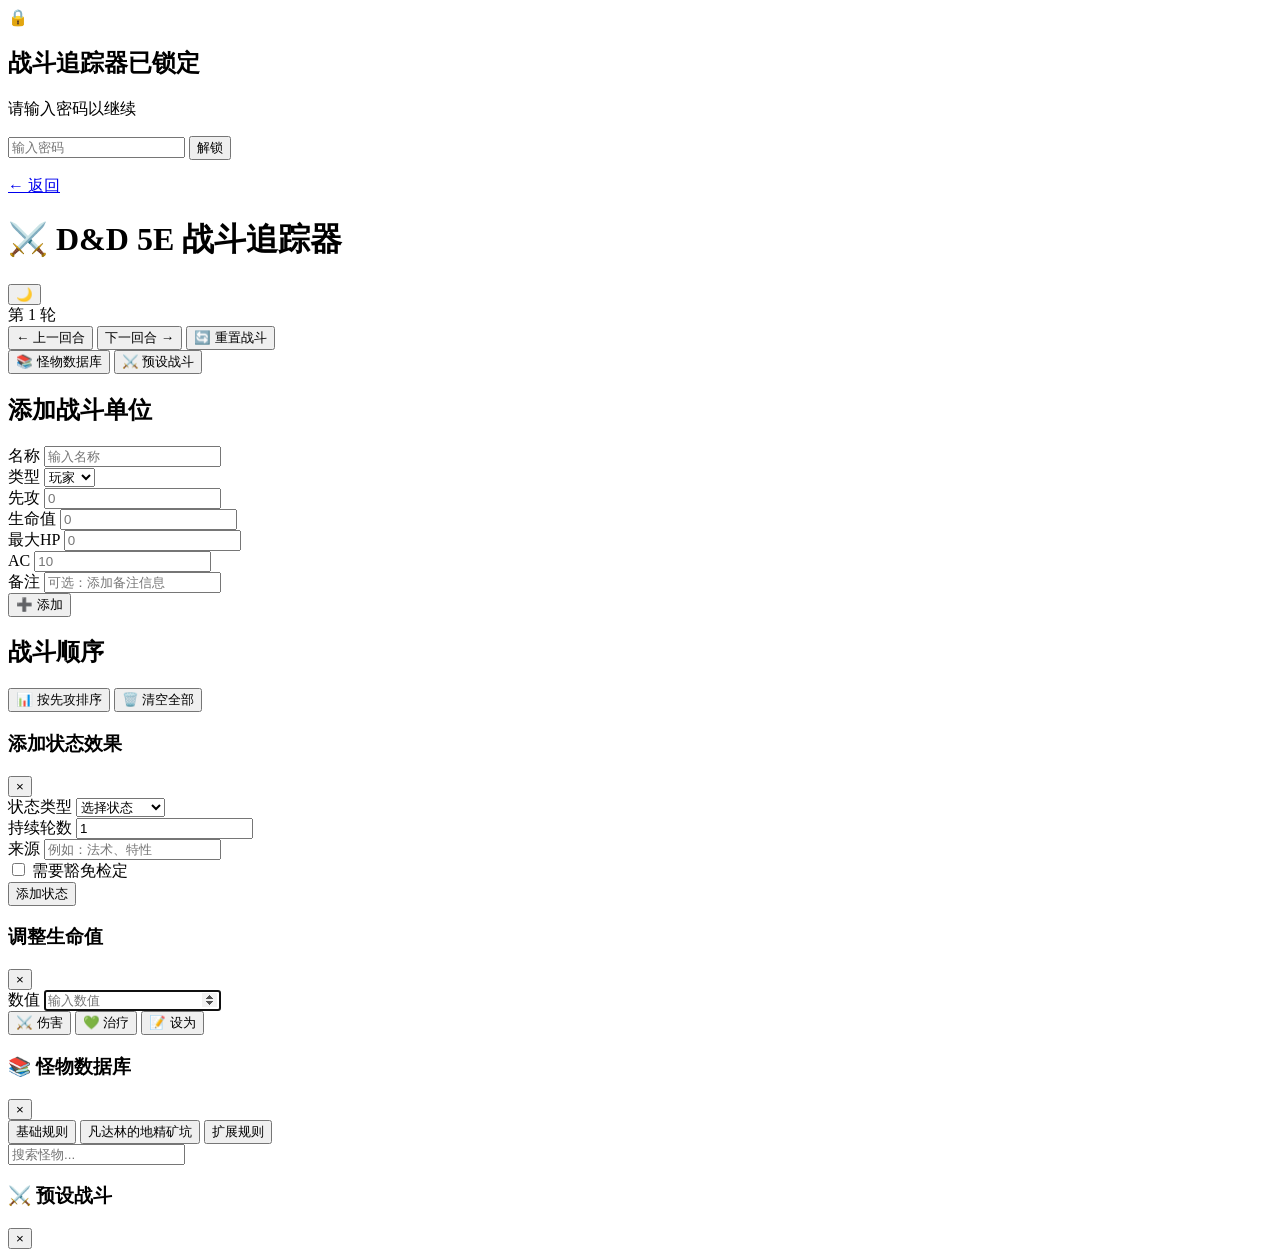
==== combat-tracker/index.html @ 38b0be60 "Add files via upload" ====
<!DOCTYPE html>
<html lang="zh-CN">
<head>
    <meta charset="UTF-8">
    <meta name="viewport" content="width=device-width, initial-scale=1.0">
    <title>D&D 5E 战斗追踪器</title>
    <link rel="stylesheet" href="/AZ-s-Cyber-Toolbox/dnd-character-creator/styles.css">
</head>
<body>
    <!-- 密码保护层 -->
    <div id="passwordOverlay" class="password-overlay">
        <div class="password-modal">
            <div class="password-icon">🔒</div>
            <h2 class="password-title">战斗追踪器已锁定</h2>
            <p class="password-hint">请输入密码以继续</p>
            <div class="password-input-group">
                <input type="password" id="passwordInput" class="password-input" placeholder="输入密码" maxlength="10">
                <button class="btn btn-primary password-btn" onclick="app.checkPassword()">解锁</button>
            </div>
            <p id="passwordError" class="password-error"></p>
        </div>
    </div>

    <div id="app">
        <!-- 头部 -->
        <header class="header">
            <div class="header-content">
                <a href="../index.html" class="back-link">← 返回</a>
                <h1>⚔️ D&D 5E 战斗追踪器</h1>
                <button class="theme-toggle" onclick="app.toggleTheme()">🌙</button>
            </div>
        </header>

        <!-- 主内容区 -->
        <main class="main-content">
            <!-- 控制面板 -->
            <div class="control-panel">
                <div class="round-info">
                    <span class="round-label">第</span>
                    <span class="round-number" id="roundNumber">1</span>
                    <span class="round-label">轮</span>
                </div>
                <div class="combat-controls">
                    <button class="btn btn-primary" onclick="app.prevTurn()">← 上一回合</button>
                    <button class="btn btn-success" onclick="app.nextTurn()">下一回合 →</button>
                    <button class="btn btn-warning" onclick="app.resetCombat()">🔄 重置战斗</button>
                </div>
            </div>

            <!-- 快捷操作栏 -->
            <div class="quick-actions">
                <button class="btn btn-primary" onclick="app.openMonsterDatabase()">📚 怪物数据库</button>
                <button class="btn btn-success" onclick="app.openPresetEncounters()">⚔️ 预设战斗</button>
            </div>

            <!-- 添加单位表单 -->
            <div class="add-combatant-section">
                <h2 class="section-title">添加战斗单位</h2>
                <form class="add-form" onsubmit="app.addCombatant(event)">
                    <div class="form-row">
                        <div class="form-group">
                            <label for="unitName">名称</label>
                            <input type="text" id="unitName" placeholder="输入名称" required>
                        </div>
                        <div class="form-group small">
                            <label for="unitType">类型</label>
                            <select id="unitType">
                                <option value="player">玩家</option>
                                <option value="enemy">敌人</option>
                                <option value="npc">NPC</option>
                            </select>
                        </div>
                        <div class="form-group small">
                            <label for="unitInitiative">先攻</label>
                            <input type="number" id="unitInitiative" placeholder="0" required>
                        </div>
                        <div class="form-group small">
                            <label for="unitHP">生命值</label>
                            <input type="number" id="unitHP" placeholder="0">
                        </div>
                        <div class="form-group small">
                            <label for="unitMaxHP">最大HP</label>
                            <input type="number" id="unitMaxHP" placeholder="0">
                        </div>
                        <div class="form-group small">
                            <label for="unitAC">AC</label>
                            <input type="number" id="unitAC" placeholder="10">
                        </div>
                    </div>
                    <div class="form-row">
                        <div class="form-group full">
                            <label for="unitNotes">备注</label>
                            <input type="text" id="unitNotes" placeholder="可选：添加备注信息">
                        </div>
                        <button type="submit" class="btn btn-primary add-btn">➕ 添加</button>
                    </div>
                </form>
            </div>

            <!-- 先攻列表 -->
            <div class="initiative-list-section">
                <div class="section-header">
                    <h2 class="section-title">战斗顺序</h2>
                    <div class="section-actions">
                        <button class="btn btn-secondary" onclick="app.sortInitiative()">📊 按先攻排序</button>
                        <button class="btn btn-danger" onclick="app.clearAll()">🗑️ 清空全部</button>
                    </div>
                </div>
                
                <div class="initiative-list" id="initiativeList">
                    <!-- 战斗单位将在这里动态生成 -->
                </div>
            </div>
        </main>
    </div>

    <!-- 状态效果模态框 -->
    <div id="conditionModal" class="modal">
        <div class="modal-content">
            <div class="modal-header">
                <h3>添加状态效果</h3>
                <button class="close-btn" onclick="app.closeConditionModal()">&times;</button>
            </div>
            <div class="modal-body">
                <form onsubmit="app.addCondition(event)">
                    <input type="hidden" id="conditionTargetId">
                    <div class="form-group">
                        <label for="conditionType">状态类型</label>
                        <select id="conditionType" required>
                            <option value="">选择状态</option>
                            <optgroup label="控制状态">
                                <option value="blinded">目盲</option>
                                <option value="charmed">魅惑</option>
                                <option value="deafened">耳聋</option>
                                <option value="frightened">恐慌</option>
                                <option value="grappled">被擒抱</option>
                                <option value="incapacitated">失能</option>
                                <option value="invisible">隐形</option>
                                <option value="paralyzed">麻痹</option>
                                <option value="petrified">石化</option>
                                <option value="poisoned">中毒</option>
                                <option value="prone">倒地</option>
                                <option value="restrained">被束缚</option>
                                <option value="stunned">震慑</option>
                                <option value="unconscious">昏迷</option>
                            </optgroup>
                            <optgroup label="增益状态">
                                <option value="blessed">祝福</option>
                                <option value="hasted">加速</option>
                                <option value="shield">护盾术</option>
                                <option value="inspired">受激励</option>
                                <option value="concentration">专注中</option>
                            </optgroup>
                            <optgroup label="其他">
                                <option value="hidden">隐藏</option>
                                <option value="dodging">闪避</option>
                                <option value="dashing">疾跑</option>
                                <option value="readied">准备动作</option>
                                <option value="custom">自定义</option>
                            </optgroup>
                        </select>
                    </div>
                    <div class="form-group" id="customConditionGroup" style="display: none;">
                        <label for="customConditionName">自定义状态名称</label>
                        <input type="text" id="customConditionName" placeholder="输入状态名称">
                    </div>
                    <div class="form-row">
                        <div class="form-group">
                            <label for="conditionDuration">持续轮数</label>
                            <input type="number" id="conditionDuration" value="1" min="1" required>
                        </div>
                        <div class="form-group">
                            <label for="conditionSource">来源</label>
                            <input type="text" id="conditionSource" placeholder="例如：法术、特性">
                        </div>
                    </div>
                    <div class="form-group">
                        <label class="checkbox-label">
                            <input type="checkbox" id="conditionSave">
                            需要豁免检定
                        </label>
                    </div>
                    <button type="submit" class="btn btn-primary">添加状态</button>
                </form>
            </div>
        </div>
    </div>

    <!-- 伤害/治疗模态框 -->
    <div id="hpModal" class="modal">
        <div class="modal-content">
            <div class="modal-header">
                <h3 id="hpModalTitle">调整生命值</h3>
                <button class="close-btn" onclick="app.closeHpModal()">&times;</button>
            </div>
            <div class="modal-body">
                <form onsubmit="app.applyHPChange(event)">
                    <input type="hidden" id="hpTargetId">
                    <input type="hidden" id="hpAction">
                    <div class="form-group">
                        <label for="hpAmount">数值</label>
                        <input type="number" id="hpAmount" placeholder="输入数值" min="0" required autofocus>
                    </div>
                    <div class="hp-actions">
                        <button type="button" class="btn btn-danger" onclick="app.setHPAction('damage')">⚔️ 伤害</button>
                        <button type="button" class="btn btn-success" onclick="app.setHPAction('heal')">💚 治疗</button>
                        <button type="button" class="btn btn-primary" onclick="app.setHPAction('set')">📝 设为</button>
                    </div>
                </form>
            </div>
        </div>
    </div>

    <!-- 怪物数据库模态框 -->
    <div id="monsterDatabaseModal" class="modal">
        <div class="modal-content large-modal">
            <div class="modal-header">
                <h3>📚 怪物数据库</h3>
                <button class="close-btn" onclick="app.closeMonsterDatabase()">&times;</button>
            </div>
            <div class="modal-body">
                <div class="monster-database-tabs">
                    <button class="tab-btn active" onclick="app.switchMonsterTab('basics')">基础规则</button>
                    <button class="tab-btn" onclick="app.switchMonsterTab('phandelver')">凡达林的地精矿坑</button>
                    <button class="tab-btn" onclick="app.switchMonsterTab('expanded')">扩展规则</button>
                </div>
                <div class="monster-search">
                    <input type="text" id="monsterSearchInput" placeholder="搜索怪物..." oninput="app.searchMonsters()">
                </div>
                <div class="monster-list" id="monsterList">
                    <!-- 怪物列表将在这里动态生成 -->
                </div>
            </div>
        </div>
    </div>

    <!-- 预设战斗模态框 -->
    <div id="presetEncountersModal" class="modal">
        <div class="modal-content large-modal">
            <div class="modal-header">
                <h3>⚔️ 预设战斗</h3>
                <button class="close-btn" onclick="app.closePresetEncounters()">&times;</button>
            </div>
            <div class="modal-body">
                <div class="encounter-campaigns" id="encounterCampaigns">
                    <!-- 战役列表将在这里动态生成 -->
                </div>
            </div>
        </div>
    </div>

    <script src="/AZ-s-Cyber-Toolbox/dnd-character-creator/monsters_data.js"></script>
    <script src="/AZ-s-Cyber-Toolbox/dnd-character-creator/app.js"></script>
</body>
</html>
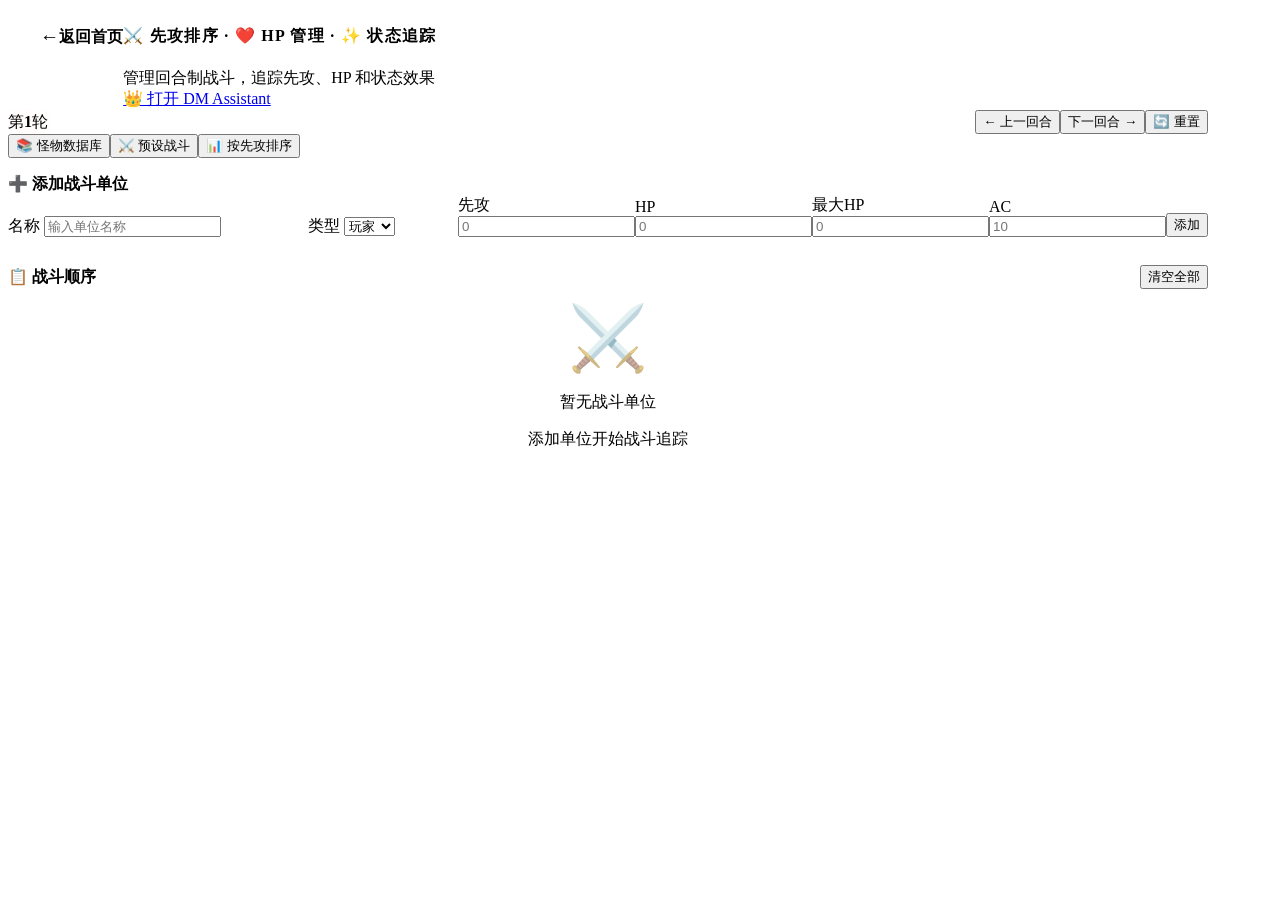
==== commit cf71c76c: "Add files via upload" ====
--- a/combat-tracker/index.html
+++ b/combat-tracker/index.html
@@ -1,255 +1,2987 @@
-<!DOCTYPE html>
+﻿﻿﻿﻿﻿﻿﻿﻿﻿﻿<!DOCTYPE html>
 <html lang="zh-CN">
 <head>
     <meta charset="UTF-8">
     <meta name="viewport" content="width=device-width, initial-scale=1.0">
-    <title>D&D 5E 战斗追踪器</title>
-    <link rel="stylesheet" href="/AZ-s-Cyber-Toolbox/dnd-character-creator/styles.css">
+    <title>战斗追踪器 | 阿正的赛博工具箱</title>
+    <link rel="preconnect" href="https://fonts.googleapis.com">
+    <link rel="preconnect" href="https://fonts.gstatic.com" crossorigin>
+    <link href="https://fonts.googleapis.com/css2?family=Inter:wght@400;500;600;700;800&display=swap" rel="stylesheet">
+    <link rel="stylesheet" href="/AZ-s-Cyber-Toolbox/design-system.css">
+    <style>
+        /* 战斗追踪器赛博朋克风格 */
+        .combat-tracker-page {
+            min-height: 100vh;
+            padding-bottom: var(--space-16);
+        }
+
+        /* 页面头部 */
+        .page-header {
+            background: linear-gradient(180deg, var(--bg-secondary) 0%, transparent 100%);
+            padding: var(--space-8) 0;
+            text-align: center;
+            position: relative;
+        }
+
+        .page-header::before {
+            content: '';
+            position: absolute;
+            bottom: 0;
+            left: 50%;
+            transform: translateX(-50%);
+            width: 200px;
+            height: 2px;
+            background: linear-gradient(90deg, transparent, var(--neon-orange), transparent);
+        }
+
+        .page-title {
+            font-size: var(--text-4xl);
+            font-weight: 800;
+            background: linear-gradient(135deg, var(--neon-orange), var(--neon-red));
+            -webkit-background-clip: text;
+            -webkit-text-fill-color: transparent;
+            background-clip: text;
+            margin-bottom: var(--space-2);
+        }
+
+        .page-subtitle {
+            color: var(--text-secondary);
+            font-size: var(--text-lg);
+        }
+
+        .back-link {
+            position: absolute;
+            left: var(--space-6);
+            top: 50%;
+            transform: translateY(-50%);
+            display: inline-flex;
+            align-items: center;
+            gap: var(--space-2);
+            padding: var(--space-3) var(--space-5);
+            background: linear-gradient(135deg, var(--bg-card) 0%, var(--bg-tertiary) 100%);
+            border: 1px solid var(--border-color);
+            border-radius: var(--radius-md);
+            color: var(--text-secondary);
+            font-weight: 600;
+            font-size: var(--text-sm);
+            text-decoration: none;
+            transition: all var(--transition-normal);
+            box-shadow: var(--shadow-sm);
+        }
+
+        .back-link::before {
+            content: '←';
+            font-size: 1.2em;
+            transition: transform var(--transition-fast);
+        }
+
+        .back-link:hover {
+            color: var(--neon-orange);
+            border-color: var(--neon-orange);
+            box-shadow: 0 0 20px rgba(255, 107, 53, 0.3);
+            transform: translateY(-50%) translateX(-4px);
+        }
+
+        .back-link:hover::before {
+            transform: translateX(-4px);
+        }
+
+        .back-link:active {
+            transform: translateY(-50%) translateX(-2px);
+        }
+
+        /* 主容器 */
+        .combat-container {
+            max-width: 1200px;
+            margin: var(--space-6) auto;
+            padding: 0 var(--space-6);
+        }
+
+        /* 轮次控制面板 */
+        .round-control-panel {
+            background: var(--bg-card);
+            border: 1px solid var(--border-color);
+            border-radius: var(--radius-xl);
+            padding: var(--space-6);
+            margin-bottom: var(--space-6);
+            display: flex;
+            justify-content: space-between;
+            align-items: center;
+            flex-wrap: wrap;
+            gap: var(--space-4);
+            position: relative;
+            overflow: hidden;
+        }
+
+        .round-control-panel::before {
+            content: '';
+            position: absolute;
+            top: 0;
+            left: 0;
+            right: 0;
+            height: 3px;
+            background: linear-gradient(90deg, var(--neon-orange), var(--neon-red), var(--neon-pink));
+        }
+
+        .round-display {
+            display: flex;
+            align-items: center;
+            gap: var(--space-3);
+        }
+
+        .round-label {
+            color: var(--text-secondary);
+            font-size: var(--text-lg);
+        }
+
+        .round-number {
+            font-size: var(--text-4xl);
+            font-weight: 800;
+            color: var(--neon-orange);
+            text-shadow: 0 0 20px rgba(255, 107, 53, 0.5);
+        }
+
+        .combat-controls {
+            display: flex;
+            gap: var(--space-3);
+        }
+
+        /* 快捷操作栏 */
+        .quick-actions {
+            display: flex;
+            gap: var(--space-4);
+            margin-bottom: var(--space-6);
+            flex-wrap: wrap;
+        }
+
+        /* 添加单位表单 */
+        .add-combatant-card {
+            background: var(--bg-card);
+            border: 1px solid var(--border-color);
+            border-radius: var(--radius-xl);
+            padding: var(--space-6);
+            margin-bottom: var(--space-6);
+        }
+
+        .add-combatant-card::before {
+            content: '';
+            display: block;
+            height: 3px;
+            background: linear-gradient(90deg, var(--neon-green), var(--neon-cyan));
+            margin: calc(-1 * var(--space-6)) calc(-1 * var(--space-6)) var(--space-6);
+            border-radius: var(--radius-xl) var(--radius-xl) 0 0;
+        }
+
+        .form-grid {
+            display: grid;
+            grid-template-columns: 2fr 1fr 1fr 1fr 1fr 1fr auto;
+            gap: var(--space-3);
+            align-items: end;
+        }
+
+        @media (max-width: 768px) {
+            .form-grid {
+                grid-template-columns: 1fr 1fr;
+            }
+            .form-grid .form-group:nth-child(1) {
+                grid-column: 1 / -1;
+            }
+        }
+
+        /* 战斗列表 */
+        .initiative-section {
+            background: var(--bg-card);
+            border: 1px solid var(--border-color);
+            border-radius: var(--radius-xl);
+            padding: var(--space-6);
+        }
+
+        .section-header {
+            display: flex;
+            justify-content: space-between;
+            align-items: center;
+            margin-bottom: var(--space-5);
+            flex-wrap: wrap;
+            gap: var(--space-3);
+        }
+
+        .section-title {
+            font-size: var(--text-xl);
+            font-weight: 700;
+            color: var(--text-primary);
+        }
+
+        /* 战斗单位卡片 */
+        .combatant-list {
+            display: flex;
+            flex-direction: column;
+            gap: var(--space-3);
+        }
+
+        .combatant-card {
+            background: var(--bg-secondary);
+            border: 2px solid var(--border-color);
+            border-radius: var(--radius-lg);
+            padding: var(--space-4);
+            display: grid;
+            grid-template-columns: auto 1fr auto auto;
+            gap: var(--space-4);
+            align-items: center;
+            transition: all var(--transition-fast);
+            position: relative;
+        }
+
+        .combatant-card:hover {
+            border-color: var(--neon-cyan);
+            background: var(--bg-hover);
+        }
+
+        .combatant-card.active-turn {
+            border-color: var(--neon-orange);
+            background: linear-gradient(135deg, rgba(255, 107, 53, 0.1), rgba(255, 0, 160, 0.05));
+            box-shadow: 0 0 30px rgba(255, 107, 53, 0.2);
+        }
+
+        .combatant-card.active-turn::before {
+            content: '▶';
+            position: absolute;
+            left: -20px;
+            color: var(--neon-orange);
+            font-size: var(--text-xl);
+            animation: pulse 1.5s ease-in-out infinite;
+        }
+
+        @keyframes pulse {
+            0%, 100% { opacity: 1; transform: scale(1); }
+            50% { opacity: 0.5; transform: scale(1.2); }
+        }
+
+        /* 赛博朋克风格先攻编辑器 */
+        .initiative-badge {
+            position: relative;
+            width: 64px;
+            height: 72px;
+            display: flex;
+            flex-direction: column;
+            align-items: center;
+            justify-content: center;
+            gap: 2px;
+            z-index: 1;
+        }
+
+        .initiative-badge::before {
+            content: '';
+            position: absolute;
+            inset: 0;
+            background: linear-gradient(145deg, 
+                rgba(255, 107, 53, 0.15) 0%, 
+                rgba(255, 0, 85, 0.1) 50%,
+                rgba(255, 107, 53, 0.15) 100%);
+            border-radius: 16px;
+            border: 1px solid rgba(255, 107, 53, 0.3);
+            box-shadow: 
+                0 0 20px rgba(255, 107, 53, 0.2),
+                inset 0 1px 0 rgba(255, 255, 255, 0.1);
+            transition: all 0.3s cubic-bezier(0.4, 0, 0.2, 1);
+        }
+
+        .initiative-badge:hover::before {
+            border-color: rgba(255, 107, 53, 0.6);
+            box-shadow: 
+                0 0 30px rgba(255, 107, 53, 0.35),
+                0 0 60px rgba(255, 107, 53, 0.15),
+                inset 0 1px 0 rgba(255, 255, 255, 0.15);
+            transform: scale(1.02);
+        }
+
+        .initiative-badge .label {
+            font-size: 10px;
+            font-weight: 700;
+            color: var(--neon-orange);
+            text-transform: uppercase;
+            letter-spacing: 0.15em;
+            text-shadow: 0 0 10px rgba(255, 107, 53, 0.5);
+            position: relative;
+            z-index: 1;
+        }
+
+        /* 先攻数值编辑器容器 */
+        .initiative-editor {
+            display: flex;
+            align-items: center;
+            gap: 4px;
+            position: relative;
+            z-index: 1;
+        }
+
+        /* 数值调整按钮 */
+        .initiative-btn {
+            width: 18px;
+            height: 18px;
+            border: none;
+            background: rgba(255, 107, 53, 0.2);
+            color: var(--neon-orange);
+            font-size: 12px;
+            font-weight: 700;
+            border-radius: 4px;
+            cursor: pointer;
+            display: flex;
+            align-items: center;
+            justify-content: center;
+            transition: all 0.2s cubic-bezier(0.4, 0, 0.2, 1);
+            opacity: 0;
+            transform: scale(0.8);
+        }
+
+        .initiative-badge:hover .initiative-btn {
+            opacity: 1;
+            transform: scale(1);
+        }
+
+        .initiative-btn:hover {
+            background: var(--neon-orange);
+            color: var(--bg-primary);
+            box-shadow: 0 0 15px rgba(255, 107, 53, 0.6);
+            transform: scale(1.1);
+        }
+
+        .initiative-btn:active {
+            transform: scale(0.95);
+        }
+
+        /* 先攻数值输入框 */
+        .initiative-input {
+            width: 32px;
+            height: 28px;
+            background: rgba(10, 10, 15, 0.8);
+            border: 1px solid rgba(255, 107, 53, 0.4);
+            border-radius: 8px;
+            color: #fff;
+            font-size: 18px;
+            font-weight: 800;
+            text-align: center;
+            font-family: 'Inter', monospace;
+            text-shadow: 0 0 10px rgba(255, 107, 53, 0.8);
+            transition: all 0.3s cubic-bezier(0.4, 0, 0.2, 1);
+            -moz-appearance: textfield;
+            appearance: textfield;
+        }
+
+        .initiative-input::-webkit-outer-spin-button,
+        .initiative-input::-webkit-inner-spin-button {
+            -webkit-appearance: none;
+            margin: 0;
+        }
+
+        .initiative-input:focus {
+            outline: none;
+            border-color: var(--neon-orange);
+            background: rgba(10, 10, 15, 0.95);
+            box-shadow: 
+                0 0 0 3px rgba(255, 107, 53, 0.2),
+                0 0 20px rgba(255, 107, 53, 0.4),
+                inset 0 0 10px rgba(255, 107, 53, 0.1);
+            transform: scale(1.05);
+        }
+
+        .initiative-input:hover {
+            border-color: rgba(255, 107, 53, 0.7);
+        }
+
+        /* 数值变化时的闪光动画 */
+        @keyframes initiativeFlash {
+            0% { 
+                text-shadow: 0 0 10px rgba(255, 107, 53, 0.8);
+                color: #fff;
+            }
+            50% { 
+                text-shadow: 
+                    0 0 20px rgba(255, 107, 53, 1),
+                    0 0 40px rgba(255, 107, 53, 0.8),
+                    0 0 60px rgba(255, 0, 85, 0.6);
+                color: #fff;
+                transform: scale(1.15);
+            }
+            100% { 
+                text-shadow: 0 0 10px rgba(255, 107, 53, 0.8);
+                color: #fff;
+                transform: scale(1);
+            }
+        }
+
+        .initiative-input.changed {
+            animation: initiativeFlash 0.5s cubic-bezier(0.4, 0, 0.2, 1);
+        }
+
+        /* 高先攻值特殊样式 */
+        .initiative-input[data-value-high="true"] {
+            color: #00ff9d;
+            border-color: rgba(0, 255, 157, 0.5);
+            text-shadow: 0 0 10px rgba(0, 255, 157, 0.8);
+        }
+
+        .initiative-input[data-value-high="true"]:focus {
+            box-shadow: 
+                0 0 0 3px rgba(0, 255, 157, 0.2),
+                0 0 20px rgba(0, 255, 157, 0.4);
+        }
+
+        /* 低先攻值特殊样式 */
+        .initiative-input[data-value-low="true"] {
+            color: #ff4757;
+            border-color: rgba(255, 71, 87, 0.5);
+            text-shadow: 0 0 10px rgba(255, 71, 87, 0.8);
+        }
+
+        .initiative-input[data-value-low="true"]:focus {
+            box-shadow: 
+                0 0 0 3px rgba(255, 71, 87, 0.2),
+                0 0 20px rgba(255, 71, 87, 0.4);
+        }
+
+        .combatant-info {
+            display: flex;
+            flex-direction: column;
+            gap: var(--space-1);
+        }
+
+        .combatant-name {
+            font-size: var(--text-lg);
+            font-weight: 600;
+            color: var(--text-primary);
+        }
+
+        .combatant-type {
+            font-size: var(--text-xs);
+            color: var(--text-muted);
+            text-transform: uppercase;
+            letter-spacing: 0.1em;
+        }
+
+        .combatant-type.player { color: var(--neon-green); }
+        .combatant-type.enemy { color: var(--neon-red); }
+        .combatant-type.npc { color: var(--neon-cyan); }
+
+        .combatant-stats {
+            display: flex;
+            gap: var(--space-4);
+            align-items: center;
+        }
+
+        .stat-box {
+            text-align: center;
+            padding: var(--space-2) var(--space-3);
+            background: var(--bg-tertiary);
+            border-radius: var(--radius-md);
+            min-width: 60px;
+        }
+
+        .stat-box .label {
+            font-size: var(--text-xs);
+            color: var(--text-muted);
+            display: block;
+        }
+
+        .stat-box .value {
+            font-size: var(--text-lg);
+            font-weight: 700;
+            color: var(--text-primary);
+        }
+
+        .hp-bar-container {
+            width: 120px;
+            height: 8px;
+            background: var(--bg-tertiary);
+            border-radius: var(--radius-full);
+            overflow: hidden;
+            margin-top: var(--space-1);
+        }
+
+        .hp-bar {
+            height: 100%;
+            border-radius: var(--radius-full);
+            transition: width 0.3s ease, background-color 0.3s ease;
+        }
+
+        .hp-bar.high { background: linear-gradient(90deg, var(--neon-green), #00cc00); }
+        .hp-bar.medium { background: linear-gradient(90deg, var(--neon-orange), #ff9500); }
+        .hp-bar.low { background: linear-gradient(90deg, var(--neon-red), #cc0000); }
+
+        .combatant-actions {
+            display: flex;
+            gap: var(--space-2);
+        }
+
+        .action-btn {
+            width: 36px;
+            height: 36px;
+            border: 1px solid var(--border-color);
+            background: var(--bg-tertiary);
+            border-radius: var(--radius-md);
+            cursor: pointer;
+            display: flex;
+            align-items: center;
+            justify-content: center;
+            transition: all var(--transition-fast);
+            font-size: var(--text-lg);
+        }
+
+        .action-btn:hover {
+            border-color: var(--neon-cyan);
+            background: var(--bg-active);
+            transform: scale(1.1);
+        }
+
+        .action-btn.damage:hover { border-color: var(--neon-red); color: var(--neon-red); }
+        .action-btn.heal:hover { border-color: var(--neon-green); color: var(--neon-green); }
+        .action-btn.condition:hover { border-color: var(--neon-purple); color: var(--neon-purple); }
+        .action-btn.delete:hover { border-color: var(--error); color: var(--error); }
+
+        /* 状态标签 - 赛博朋克风格 */
+        .conditions-list {
+            display: flex;
+            gap: 6px;
+            flex-wrap: wrap;
+            margin-top: var(--space-2);
+        }
+
+        .condition-tag {
+            position: relative;
+            display: inline-flex;
+            align-items: center;
+            gap: 4px;
+            padding: 4px 10px;
+            border-radius: 20px;
+            font-size: 11px;
+            font-weight: 600;
+            cursor: pointer;
+            transition: all 0.3s cubic-bezier(0.4, 0, 0.2, 1);
+            z-index: 100;
+            text-transform: uppercase;
+            letter-spacing: 0.05em;
+            border: 1px solid transparent;
+        }
+
+        /* Debuff 状态 - 红色系 */
+        .condition-tag.debuff {
+            background: linear-gradient(135deg, rgba(255, 71, 87, 0.15), rgba(255, 0, 85, 0.1));
+            border-color: rgba(255, 71, 87, 0.4);
+            color: #ff6b81;
+            text-shadow: 0 0 8px rgba(255, 71, 87, 0.4);
+        }
+
+        .condition-tag.debuff:hover {
+            background: linear-gradient(135deg, rgba(255, 71, 87, 0.3), rgba(255, 0, 85, 0.2));
+            border-color: rgba(255, 71, 87, 0.7);
+            box-shadow: 0 0 15px rgba(255, 71, 87, 0.4), 0 0 30px rgba(255, 71, 87, 0.2);
+            transform: translateY(-2px) scale(1.05);
+        }
+
+        /* Buff 状态 - 绿色系 */
+        .condition-tag.buff {
+            background: linear-gradient(135deg, rgba(0, 255, 157, 0.15), rgba(0, 212, 170, 0.1));
+            border-color: rgba(0, 255, 157, 0.4);
+            color: #00ff9d;
+            text-shadow: 0 0 8px rgba(0, 255, 157, 0.4);
+        }
+
+        .condition-tag.buff:hover {
+            background: linear-gradient(135deg, rgba(0, 255, 157, 0.3), rgba(0, 212, 170, 0.2));
+            border-color: rgba(0, 255, 157, 0.7);
+            box-shadow: 0 0 15px rgba(0, 255, 157, 0.4), 0 0 30px rgba(0, 255, 157, 0.2);
+            transform: translateY(-2px) scale(1.05);
+        }
+
+        /* 环境效果 - 蓝色系 */
+        .condition-tag.environmental {
+            background: linear-gradient(135deg, rgba(0, 212, 255, 0.15), rgba(0, 150, 255, 0.1));
+            border-color: rgba(0, 212, 255, 0.4);
+            color: #00d4ff;
+            text-shadow: 0 0 8px rgba(0, 212, 255, 0.4);
+        }
+
+        .condition-tag.environmental:hover {
+            background: linear-gradient(135deg, rgba(0, 212, 255, 0.3), rgba(0, 150, 255, 0.2));
+            border-color: rgba(0, 212, 255, 0.7);
+            box-shadow: 0 0 15px rgba(0, 212, 255, 0.4), 0 0 30px rgba(0, 212, 255, 0.2);
+            transform: translateY(-2px) scale(1.05);
+        }
+
+        /* 中性状态 - 紫色系 */
+        .condition-tag.neutral {
+            background: linear-gradient(135deg, rgba(176, 38, 255, 0.15), rgba(138, 43, 226, 0.1));
+            border-color: rgba(176, 38, 255, 0.4);
+            color: #d980ff;
+            text-shadow: 0 0 8px rgba(176, 38, 255, 0.4);
+        }
+
+        .condition-tag.neutral:hover {
+            background: linear-gradient(135deg, rgba(176, 38, 255, 0.3), rgba(138, 43, 226, 0.2));
+            border-color: rgba(176, 38, 255, 0.7);
+            box-shadow: 0 0 15px rgba(176, 38, 255, 0.4), 0 0 30px rgba(176, 38, 255, 0.2);
+            transform: translateY(-2px) scale(1.05);
+        }
+
+        /* 状态标签图标 */
+        .condition-tag .icon {
+            font-size: 12px;
+            filter: drop-shadow(0 0 4px currentColor);
+        }
+
+        /* 状态提示框 */
+        .condition-tooltip {
+            position: absolute;
+            bottom: 100%;
+            left: 50%;
+            transform: translateX(-50%) translateY(-8px);
+            width: 220px;
+            padding: 12px 14px;
+            background: rgba(15, 15, 25, 0.98);
+            border: 1px solid rgba(255, 255, 255, 0.2);
+            border-radius: 12px;
+            box-shadow: 
+                0 10px 40px rgba(0, 0, 0, 0.6),
+                0 0 0 1px rgba(255, 255, 255, 0.1);
+            opacity: 0;
+            visibility: hidden;
+            z-index: 1000;
+            transition: all 0.3s cubic-bezier(0.4, 0, 0.2, 1);
+            z-index: 100;
+            pointer-events: none;
+        }
+
+        .condition-tag:hover .condition-tooltip {
+            opacity: 1;
+            visibility: visible;
+            transform: translateX(-50%) translateY(-4px);
+        }
+
+        .condition-tooltip::after {
+            content: '';
+            position: absolute;
+            top: 100%;
+            left: 50%;
+            transform: translateX(-50%);
+            border: 8px solid transparent;
+            border-top-color: rgba(15, 15, 25, 0.95);
+        }
+
+        .condition-tooltip .tooltip-title {
+            font-size: 13px;
+            font-weight: 700;
+            color: #fff;
+            margin-bottom: 6px;
+            display: flex;
+            align-items: center;
+            gap: 6px;
+        }
+
+        .condition-tooltip .tooltip-desc {
+            font-size: 11px;
+            color: rgba(255, 255, 255, 0.7);
+            line-height: 1.5;
+            margin-bottom: 8px;
+        }
+
+        .condition-tooltip .tooltip-effect {
+            font-size: 10px;
+            color: rgba(255, 255, 255, 0.5);
+            padding-top: 8px;
+            border-top: 1px solid rgba(255, 255, 255, 0.1);
+            font-style: italic;
+        }
+
+        .condition-tooltip .tooltip-type {
+            display: inline-block;
+            padding: 2px 8px;
+            border-radius: 10px;
+            font-size: 9px;
+            font-weight: 700;
+            text-transform: uppercase;
+            margin-left: auto;
+        }
+
+        .condition-tooltip .tooltip-type.debuff {
+            background: rgba(255, 71, 87, 0.3);
+            color: #ff6b81;
+        }
+
+        .condition-tooltip .tooltip-type.buff {
+            background: rgba(0, 255, 157, 0.3);
+            color: #00ff9d;
+        }
+
+        .condition-tooltip .tooltip-type.environmental {
+            background: rgba(0, 212, 255, 0.3);
+            color: #00d4ff;
+        }
+
+        .condition-tooltip .tooltip-type.neutral {
+            background: rgba(176, 38, 255, 0.3);
+            color: #d980ff;
+        }
+
+        /* 攻击信息展示 - 赛博朋克风格 */
+        .combatant-attack-summary {
+            display: flex;
+            align-items: flex-start;
+            gap: 8px;
+            margin-top: 8px;
+            padding: 8px 12px;
+            background: linear-gradient(135deg, 
+                rgba(255, 107, 53, 0.08) 0%, 
+                rgba(255, 0, 85, 0.05) 100%);
+            border-left: 3px solid var(--neon-orange);
+            border-radius: 0 8px 8px 0;
+            font-size: 12px;
+            line-height: 1.5;
+        }
+
+        .combatant-attack-label {
+            flex-shrink: 0;
+            padding: 2px 8px;
+            background: rgba(255, 107, 53, 0.2);
+            color: var(--neon-orange);
+            font-size: 10px;
+            font-weight: 700;
+            text-transform: uppercase;
+            letter-spacing: 0.1em;
+            border-radius: 4px;
+            text-shadow: 0 0 8px rgba(255, 107, 53, 0.5);
+        }
+
+        .combatant-attack-summary span:last-child {
+            color: rgba(255, 255, 255, 0.8);
+            font-weight: 500;
+        }
+
+        /* 攻击信息悬停效果 */
+        .combatant-attack-summary:hover {
+            background: linear-gradient(135deg, 
+                rgba(255, 107, 53, 0.15) 0%, 
+                rgba(255, 0, 85, 0.1) 100%);
+            border-left-color: #ff8c5a;
+            box-shadow: 0 0 15px rgba(255, 107, 53, 0.2);
+            transition: all 0.3s ease;
+        }
+
+        /* 玩家先攻填写弹窗 - 赛博朋克风格 */
+        .player-initiative-modal .modal-content {
+            max-width: 600px;
+            background: linear-gradient(145deg, rgba(15, 15, 25, 0.98), rgba(25, 25, 40, 0.98));
+            border: 1px solid rgba(0, 212, 255, 0.3);
+            box-shadow: 
+                0 0 60px rgba(0, 212, 255, 0.15),
+                0 25px 50px rgba(0, 0, 0, 0.5);
+        }
+
+        .player-initiative-modal .modal-header {
+            background: linear-gradient(135deg, 
+                rgba(0, 212, 255, 0.1) 0%, 
+                rgba(0, 150, 255, 0.05) 100%);
+            border-bottom: 1px solid rgba(0, 212, 255, 0.2);
+        }
+
+        .player-initiative-modal .modal-title {
+            display: flex;
+            align-items: center;
+            gap: 12px;
+            font-size: 1.4rem;
+            background: linear-gradient(135deg, #00d4ff, #0096ff);
+            -webkit-background-clip: text;
+            -webkit-text-fill-color: transparent;
+            background-clip: text;
+        }
+
+        .player-initiative-modal .modal-title::before {
+            content: '🎲';
+            font-size: 1.6rem;
+            -webkit-text-fill-color: initial;
+        }
+
+        .player-initiative-list {
+            display: flex;
+            flex-direction: column;
+            gap: 16px;
+            padding: 20px 0;
+        }
+
+        .player-initiative-item {
+            display: flex;
+            align-items: center;
+            gap: 16px;
+            padding: 16px 20px;
+            background: linear-gradient(135deg, 
+                rgba(255, 255, 255, 0.03) 0%, 
+                rgba(255, 255, 255, 0.01) 100%);
+            border: 1px solid rgba(255, 255, 255, 0.08);
+            border-radius: 16px;
+            transition: all 0.3s cubic-bezier(0.4, 0, 0.2, 1);
+            position: relative;
+            overflow: hidden;
+        }
+
+        .player-initiative-item::before {
+            content: '';
+            position: absolute;
+            left: 0;
+            top: 0;
+            bottom: 0;
+            width: 4px;
+            background: linear-gradient(180deg, var(--neon-cyan), var(--neon-blue));
+            opacity: 0;
+            transition: opacity 0.3s ease;
+        }
+
+        .player-initiative-item:hover {
+            background: linear-gradient(135deg, 
+                rgba(0, 212, 255, 0.08) 0%, 
+                rgba(0, 150, 255, 0.04) 100%);
+            border-color: rgba(0, 212, 255, 0.25);
+            transform: translateX(4px);
+            box-shadow: 0 4px 20px rgba(0, 212, 255, 0.1);
+        }
+
+        .player-initiative-item:hover::before {
+            opacity: 1;
+        }
+
+        .player-initiative-item.focused {
+            background: linear-gradient(135deg, 
+                rgba(0, 212, 255, 0.12) 0%, 
+                rgba(0, 150, 255, 0.06) 100%);
+            border-color: rgba(0, 212, 255, 0.4);
+            box-shadow: 0 0 30px rgba(0, 212, 255, 0.15);
+        }
+
+        .player-initiative-item.focused::before {
+            opacity: 1;
+        }
+
+        .player-info {
+            flex: 1;
+            display: flex;
+            flex-direction: column;
+            gap: 4px;
+        }
+
+        .player-name {
+            font-size: 1.1rem;
+            font-weight: 600;
+            color: #fff;
+            display: flex;
+            align-items: center;
+            gap: 8px;
+        }
+
+        .player-name .player-icon {
+            width: 32px;
+            height: 32px;
+            border-radius: 50%;
+            background: linear-gradient(135deg, var(--neon-cyan), var(--neon-blue));
+            display: flex;
+            align-items: center;
+            justify-content: center;
+            font-size: 14px;
+        }
+
+        .player-meta {
+            font-size: 0.85rem;
+            color: rgba(255, 255, 255, 0.5);
+            display: flex;
+            gap: 12px;
+        }
+
+        .player-meta span {
+            display: flex;
+            align-items: center;
+            gap: 4px;
+        }
+
+        .initiative-input-group {
+            display: flex;
+            align-items: center;
+            gap: 12px;
+        }
+
+        .initiative-input-wrapper {
+            position: relative;
+            display: flex;
+            align-items: center;
+        }
+
+        /* 玩家先攻弹窗专用的输入框样式 */
+        .player-initiative-modal .initiative-input {
+            width: 80px;
+            height: 48px;
+            background: rgba(0, 0, 0, 0.3);
+            border: 2px solid rgba(0, 212, 255, 0.3);
+            border-radius: 12px;
+            color: #00d4ff;
+            font-size: 1.4rem;
+            font-weight: 700;
+            text-align: center;
+            padding: 0 12px;
+            transition: all 0.3s ease;
+            font-family: 'Courier New', monospace;
+        }
+
+        .player-initiative-modal .initiative-input:focus {
+            outline: none;
+            border-color: var(--neon-cyan);
+            box-shadow: 0 0 20px rgba(0, 212, 255, 0.3);
+            background: rgba(0, 0, 0, 0.5);
+        }
+
+        .player-initiative-modal .initiative-input::placeholder {
+            color: rgba(0, 212, 255, 0.3);
+        }
+
+        .roll-btn {
+            width: 40px;
+            height: 40px;
+            border: none;
+            background: linear-gradient(135deg, rgba(0, 212, 255, 0.2), rgba(0, 150, 255, 0.15));
+            border-radius: 10px;
+            color: var(--neon-cyan);
+            font-size: 1.2rem;
+            cursor: pointer;
+            display: flex;
+            align-items: center;
+            justify-content: center;
+            transition: all 0.2s ease;
+            border: 1px solid rgba(0, 212, 255, 0.3);
+        }
+
+        .roll-btn:hover {
+            background: linear-gradient(135deg, rgba(0, 212, 255, 0.35), rgba(0, 150, 255, 0.25));
+            transform: scale(1.1);
+            box-shadow: 0 0 15px rgba(0, 212, 255, 0.3);
+        }
+
+        .roll-btn:active {
+            transform: scale(0.95);
+        }
+
+        .roll-btn.spinning {
+            animation: diceSpin 0.6s ease-in-out;
+        }
+
+        @keyframes diceSpin {
+            0% { transform: rotate(0deg) scale(1); }
+            50% { transform: rotate(180deg) scale(1.2); }
+            100% { transform: rotate(360deg) scale(1); }
+        }
+
+        .modal-actions {
+            display: flex;
+            gap: 12px;
+            padding: 20px;
+            border-top: 1px solid rgba(255, 255, 255, 0.1);
+            background: rgba(0, 0, 0, 0.2);
+        }
+
+        .modal-actions .btn {
+            flex: 1;
+            height: 48px;
+            font-size: 1rem;
+            font-weight: 600;
+            border-radius: 12px;
+            transition: all 0.3s ease;
+        }
+
+        .modal-actions .btn-secondary {
+            background: rgba(255, 255, 255, 0.05);
+            border: 1px solid rgba(255, 255, 255, 0.2);
+            color: rgba(255, 255, 255, 0.7);
+        }
+
+        .modal-actions .btn-secondary:hover {
+            background: rgba(255, 255, 255, 0.1);
+            border-color: rgba(255, 255, 255, 0.3);
+            color: #fff;
+        }
+
+        .modal-actions .btn-primary {
+            background: linear-gradient(135deg, var(--neon-cyan), var(--neon-blue));
+            border: none;
+            color: #000;
+            font-weight: 700;
+            box-shadow: 0 4px 20px rgba(0, 212, 255, 0.3);
+        }
+
+        .modal-actions .btn-primary:hover {
+            transform: translateY(-2px);
+            box-shadow: 0 6px 30px rgba(0, 212, 255, 0.4);
+        }
+
+        .modal-actions .btn-primary:disabled {
+            opacity: 0.5;
+            cursor: not-allowed;
+            transform: none;
+        }
+
+        .encounter-info {
+            padding: 16px 20px;
+            background: linear-gradient(135deg, 
+                rgba(255, 107, 53, 0.1) 0%, 
+                rgba(255, 0, 85, 0.05) 100%);
+            border-radius: 12px;
+            margin: 0 20px 16px;
+            border: 1px solid rgba(255, 107, 53, 0.2);
+        }
+
+        .encounter-info h4 {
+            font-size: 1rem;
+            color: var(--neon-orange);
+            margin: 0 0 8px 0;
+            display: flex;
+            align-items: center;
+            gap: 8px;
+        }
+
+        .encounter-info p {
+            font-size: 0.9rem;
+            color: rgba(255, 255, 255, 0.6);
+            margin: 0;
+        }
+
+        /* 模态框 */
+        .modal-overlay {
+            position: fixed;
+            top: 0;
+            left: 0;
+            right: 0;
+            bottom: 0;
+            background: rgba(0, 0, 0, 0.8);
+            backdrop-filter: blur(8px);
+            display: none;
+            align-items: center;
+            justify-content: center;
+            z-index: 1000;
+            padding: var(--space-4);
+        }
+
+        .modal-overlay.show {
+            display: flex;
+        }
+
+        .modal-content {
+            background: var(--bg-card);
+            border: 1px solid var(--border-color);
+            border-radius: var(--radius-xl);
+            width: 100%;
+            max-width: 500px;
+            max-height: 90vh;
+            overflow-y: auto;
+            position: relative;
+        }
+
+        .modal-content.large {
+            max-width: 800px;
+        }
+
+        .modal-header {
+            padding: var(--space-5);
+            border-bottom: 1px solid var(--border-color);
+            display: flex;
+            justify-content: space-between;
+            align-items: center;
+        }
+
+        .modal-title {
+            font-size: var(--text-xl);
+            font-weight: 700;
+            color: var(--text-primary);
+        }
+
+        .modal-close {
+            width: 36px;
+            height: 36px;
+            border: none;
+            background: var(--bg-secondary);
+            border-radius: var(--radius-md);
+            cursor: pointer;
+            font-size: var(--text-xl);
+            color: var(--text-secondary);
+            transition: all var(--transition-fast);
+        }
+
+        .modal-close:hover {
+            background: var(--error);
+            color: white;
+        }
+
+        .modal-body {
+            padding: var(--space-5);
+        }
+
+        /* 怪物数据库 */
+        .monster-grid {
+            display: grid;
+            grid-template-columns: repeat(auto-fill, minmax(200px, 1fr));
+            gap: var(--space-4);
+            max-height: 400px;
+            overflow-y: auto;
+        }
+
+        .monster-card {
+            background: var(--bg-secondary);
+            border: 1px solid var(--border-color);
+            border-radius: var(--radius-md);
+            padding: var(--space-4);
+            cursor: pointer;
+            transition: all var(--transition-fast);
+        }
+
+        .monster-card:hover {
+            border-color: var(--neon-orange);
+            background: var(--bg-hover);
+            transform: translateY(-2px);
+        }
+
+        .monster-name {
+            font-weight: 600;
+            color: var(--text-primary);
+            margin-bottom: var(--space-2);
+        }
+
+        .monster-stats {
+            font-size: var(--text-sm);
+            color: var(--text-secondary);
+        }
+
+        /* 预设战斗样式 */
+        .preset-campaign {
+            margin-bottom: var(--space-6);
+            padding: var(--space-4);
+            background: linear-gradient(135deg, var(--bg-secondary), rgba(255, 107, 53, 0.05));
+            border: 1px solid var(--border-color);
+            border-radius: var(--radius-lg);
+        }
+
+        .preset-campaign-title {
+            font-size: var(--text-xl);
+            font-weight: 700;
+            color: var(--neon-orange);
+            margin-bottom: var(--space-2);
+            display: flex;
+            align-items: center;
+            gap: var(--space-2);
+        }
+
+        .preset-campaign-title::before {
+            content: '📖';
+        }
+
+        .preset-campaign-desc {
+            color: var(--text-secondary);
+            font-size: var(--text-sm);
+            margin-bottom: var(--space-4);
+            padding-bottom: var(--space-3);
+            border-bottom: 1px solid var(--border-color);
+        }
+
+        .preset-chapter {
+            margin-left: var(--space-4);
+            margin-bottom: var(--space-4);
+            padding: var(--space-3);
+            background: var(--bg-tertiary);
+            border-radius: var(--radius-md);
+            border-left: 3px solid var(--neon-orange);
+        }
+
+        .preset-chapter-title {
+            font-size: var(--text-lg);
+            font-weight: 600;
+            color: var(--text-primary);
+            margin-bottom: var(--space-1);
+            display: flex;
+            align-items: center;
+            gap: var(--space-2);
+        }
+
+        .preset-chapter-title::before {
+            content: '📂';
+        }
+
+        .preset-chapter-desc {
+            color: var(--text-secondary);
+            font-size: var(--text-xs);
+            margin-bottom: var(--space-3);
+        }
+
+        .preset-encounters {
+            display: grid;
+            grid-template-columns: repeat(auto-fill, minmax(250px, 1fr));
+            gap: var(--space-3);
+        }
+
+        .preset-encounter-card {
+            background: var(--bg-card);
+            border: 1px solid var(--border-color);
+            border-radius: var(--radius-md);
+            padding: var(--space-3);
+            cursor: pointer;
+            transition: all var(--transition-fast);
+            position: relative;
+            overflow: hidden;
+        }
+
+        .preset-encounter-card::before {
+            content: '';
+            position: absolute;
+            top: 0;
+            left: 0;
+            width: 3px;
+            height: 100%;
+            background: linear-gradient(180deg, var(--neon-orange), var(--neon-red));
+            opacity: 0;
+            transition: opacity var(--transition-fast);
+        }
+
+        .preset-encounter-card:hover {
+            border-color: var(--neon-orange);
+            transform: translateX(4px);
+            box-shadow: 0 4px 20px rgba(255, 107, 53, 0.15);
+        }
+
+        .preset-encounter-card:hover::before {
+            opacity: 1;
+        }
+
+        .preset-encounter-name {
+            font-weight: 600;
+            color: var(--text-primary);
+            margin-bottom: var(--space-1);
+            display: flex;
+            align-items: center;
+            gap: var(--space-2);
+        }
+
+        .preset-encounter-name::before {
+            content: '⚔️';
+        }
+
+        .preset-encounter-desc {
+            font-size: var(--text-xs);
+            color: var(--text-secondary);
+            margin-bottom: var(--space-2);
+        }
+
+        .preset-encounter-monsters {
+            font-size: var(--text-xs);
+            color: var(--neon-orange);
+            font-weight: 500;
+            padding-top: var(--space-2);
+            border-top: 1px dashed var(--border-color);
+        }
+
+        /* 通知动画 */
+        @keyframes slideIn {
+            from {
+                transform: translateX(100%);
+                opacity: 0;
+            }
+            to {
+                transform: translateX(0);
+                opacity: 1;
+            }
+        }
+
+        @keyframes slideOut {
+            from {
+                transform: translateX(0);
+                opacity: 1;
+            }
+            to {
+                transform: translateX(100%);
+                opacity: 0;
+            }
+        }
+
+        /* 搜索框 */
+        .search-box {
+            position: relative;
+            margin-bottom: var(--space-4);
+        }
+
+        .search-input {
+            width: 100%;
+            padding: var(--space-3) var(--space-4);
+            padding-left: var(--space-10);
+            background: var(--bg-secondary);
+            border: 1px solid var(--border-color);
+            border-radius: var(--radius-lg);
+            color: var(--text-primary);
+            font-size: var(--text-base);
+        }
+
+        .search-input:focus {
+            outline: none;
+            border-color: var(--neon-cyan);
+        }
+
+        .search-icon {
+            position: absolute;
+            left: var(--space-4);
+            top: 50%;
+            transform: translateY(-50%);
+            color: var(--text-muted);
+        }
+
+        /* 标签页 */
+        .tabs {
+            display: flex;
+            gap: var(--space-2);
+            margin-bottom: var(--space-4);
+            border-bottom: 1px solid var(--border-color);
+            padding-bottom: var(--space-2);
+        }
+
+        .tab-btn {
+            padding: var(--space-2) var(--space-4);
+            background: transparent;
+            border: none;
+            color: var(--text-secondary);
+            cursor: pointer;
+            font-weight: 500;
+            transition: all var(--transition-fast);
+            border-radius: var(--radius-md);
+        }
+
+        .tab-btn:hover {
+            color: var(--text-primary);
+            background: var(--bg-secondary);
+        }
+
+        .tab-btn.active {
+            color: var(--neon-cyan);
+            background: rgba(0, 217, 255, 0.1);
+        }
+
+        /* 空状态 */
+        .empty-state {
+            text-align: center;
+            padding: var(--space-12);
+            color: var(--text-muted);
+        }
+
+        .empty-state-icon {
+            font-size: 4rem;
+            margin-bottom: var(--space-4);
+            opacity: 0.5;
+        }
+
+        /* 响应式适配 */
+        @media (max-width: 768px) {
+            .page-title {
+                font-size: var(--text-3xl);
+            }
+
+            .back-link {
+                position: static;
+                transform: none;
+                margin-bottom: var(--space-4);
+                justify-content: center;
+            }
+
+            .round-control-panel {
+                flex-direction: column;
+                text-align: center;
+            }
+
+            .combatant-card {
+                grid-template-columns: 1fr;
+                text-align: center;
+            }
+
+            .combatant-card.active-turn::before {
+                left: var(--space-2);
+                top: var(--space-2);
+            }
+
+            .combatant-stats {
+                justify-content: center;
+            }
+
+            .combatant-actions {
+                justify-content: center;
+            }
+        }
+    </style>
+    <link rel="stylesheet" href="styles.css">
 </head>
-<body>
-    <!-- 密码保护层 -->
-    <div id="passwordOverlay" class="password-overlay">
-        <div class="password-modal">
-            <div class="password-icon">🔒</div>
-            <h2 class="password-title">战斗追踪器已锁定</h2>
-            <p class="password-hint">请输入密码以继续</p>
-            <div class="password-input-group">
-                <input type="password" id="passwordInput" class="password-input" placeholder="输入密码" maxlength="10">
-                <button class="btn btn-primary password-btn" onclick="app.checkPassword()">解锁</button>
-            </div>
-            <p id="passwordError" class="password-error"></p>
-        </div>
-    </div>
-
-    <div id="app">
-        <!-- 头部 -->
-        <header class="header">
-            <div class="header-content">
-                <a href="../index.html" class="back-link">← 返回</a>
-                <h1>⚔️ D&D 5E 战斗追踪器</h1>
-                <button class="theme-toggle" onclick="app.toggleTheme()">🌙</button>
-            </div>
-        </header>
-
-        <!-- 主内容区 -->
-        <main class="main-content">
-            <!-- 控制面板 -->
-            <div class="control-panel">
-                <div class="round-info">
-                    <span class="round-label">第</span>
-                    <span class="round-number" id="roundNumber">1</span>
-                    <span class="round-label">轮</span>
-                </div>
-                <div class="combat-controls">
-                    <button class="btn btn-primary" onclick="app.prevTurn()">← 上一回合</button>
-                    <button class="btn btn-success" onclick="app.nextTurn()">下一回合 →</button>
-                    <button class="btn btn-warning" onclick="app.resetCombat()">🔄 重置战斗</button>
+<body class="combat-tracker-page">
+    <!-- 页面头部 -->
+    <header class="page-header">
+        <div class="page-header-shell">
+            <a href="/AZ-s-Cyber-Toolbox/index.html" class="back-link">返回首页</a>
+            <div class="page-header-content">
+                <p class="page-eyebrow">⚔️ 先攻排序 · ❤️ HP 管理 · ✨ 状态追踪</p>
+                <h1 class="page-title">⚔️ 战斗追踪器</h1>
+                <p class="page-subtitle">管理回合制战斗，追踪先攻、HP 和状态效果</p>
+                <div class="page-header-actions">
+                    <a class="btn btn-secondary btn-sm" href="/AZ-s-Cyber-Toolbox/dm-assistant/index.html">👑 打开 DM Assistant</a>
                 </div>
             </div>
-
-            <!-- 快捷操作栏 -->
-            <div class="quick-actions">
-                <button class="btn btn-primary" onclick="app.openMonsterDatabase()">📚 怪物数据库</button>
-                <button class="btn btn-success" onclick="app.openPresetEncounters()">⚔️ 预设战斗</button>
+        </div>
+    </header>
+
+    <!-- 主容器 -->
+    <main class="combat-container">
+        <!-- 轮次控制面板 -->
+        <div class="round-control-panel">
+            <div class="round-display">
+                <span class="round-label">第</span>
+                <span class="round-number" id="roundNumber">1</span>
+                <span class="round-label">轮</span>
             </div>
-
-            <!-- 添加单位表单 -->
-            <div class="add-combatant-section">
-                <h2 class="section-title">添加战斗单位</h2>
-                <form class="add-form" onsubmit="app.addCombatant(event)">
-                    <div class="form-row">
-                        <div class="form-group">
-                            <label for="unitName">名称</label>
-                            <input type="text" id="unitName" placeholder="输入名称" required>
-                        </div>
-                        <div class="form-group small">
-                            <label for="unitType">类型</label>
-                            <select id="unitType">
-                                <option value="player">玩家</option>
-                                <option value="enemy">敌人</option>
-                                <option value="npc">NPC</option>
-                            </select>
-                        </div>
-                        <div class="form-group small">
-                            <label for="unitInitiative">先攻</label>
-                            <input type="number" id="unitInitiative" placeholder="0" required>
-                        </div>
-                        <div class="form-group small">
-                            <label for="unitHP">生命值</label>
-                            <input type="number" id="unitHP" placeholder="0">
-                        </div>
-                        <div class="form-group small">
-                            <label for="unitMaxHP">最大HP</label>
-                            <input type="number" id="unitMaxHP" placeholder="0">
-                        </div>
-                        <div class="form-group small">
-                            <label for="unitAC">AC</label>
-                            <input type="number" id="unitAC" placeholder="10">
-                        </div>
-                    </div>
-                    <div class="form-row">
-                        <div class="form-group full">
-                            <label for="unitNotes">备注</label>
-                            <input type="text" id="unitNotes" placeholder="可选：添加备注信息">
-                        </div>
-                        <button type="submit" class="btn btn-primary add-btn">➕ 添加</button>
-                    </div>
-                </form>
+            <div class="combat-controls">
+                <button class="btn btn-secondary" onclick="prevTurn()">← 上一回合</button>
+                <button class="btn btn-primary" onclick="nextTurn()">下一回合 →</button>
+                <button class="btn btn-danger" onclick="resetCombat()">🔄 重置</button>
             </div>
-
-            <!-- 先攻列表 -->
-            <div class="initiative-list-section">
-                <div class="section-header">
-                    <h2 class="section-title">战斗顺序</h2>
-                    <div class="section-actions">
-                        <button class="btn btn-secondary" onclick="app.sortInitiative()">📊 按先攻排序</button>
-                        <button class="btn btn-danger" onclick="app.clearAll()">🗑️ 清空全部</button>
-                    </div>
+        </div>
+
+        <!-- 快捷操作 -->
+        <div class="quick-actions">
+            <button class="btn btn-secondary" onclick="openMonsterDB()">📚 怪物数据库</button>
+            <button class="btn btn-secondary" onclick="openPresets()">⚔️ 预设战斗</button>
+            <button class="btn btn-secondary" onclick="sortByInitiative()">📊 按先攻排序</button>
+        </div>
+
+        <!-- 添加战斗单位 -->
+        <div class="add-combatant-card">
+            <h2 class="section-title" style="margin-bottom: var(--space-4);">➕ 添加战斗单位</h2>
+            <form class="form-grid" onsubmit="addCombatant(event)">
+                <div class="form-group">
+                    <label class="form-label">名称</label>
+                    <input type="text" class="form-input" id="unitName" placeholder="输入单位名称" required>
                 </div>
-                
-                <div class="initiative-list" id="initiativeList">
-                    <!-- 战斗单位将在这里动态生成 -->
+                <div class="form-group">
+                    <label class="form-label">类型</label>
+                    <select class="form-select" id="unitType">
+                        <option value="player">玩家</option>
+                        <option value="enemy">敌人</option>
+                        <option value="npc">NPC</option>
+                    </select>
+                </div>
+                <div class="form-group">
+                    <label class="form-label">先攻</label>
+                    <input type="number" class="form-input" id="unitInitiative" placeholder="0" required>
+                </div>
+                <div class="form-group">
+                    <label class="form-label">HP</label>
+                    <input type="number" class="form-input" id="unitHP" placeholder="0">
+                </div>
+                <div class="form-group">
+                    <label class="form-label">最大HP</label>
+                    <input type="number" class="form-input" id="unitMaxHP" placeholder="0">
+                </div>
+                <div class="form-group">
+                    <label class="form-label">AC</label>
+                    <input type="number" class="form-input" id="unitAC" placeholder="10">
+                </div>
+                <button type="submit" class="btn btn-primary">添加</button>
+            </form>
+        </div>
+
+        <!-- 战斗列表 -->
+        <div class="initiative-section">
+            <div class="section-header">
+                <h2 class="section-title">📋 战斗顺序</h2>
+                <button class="btn btn-danger" onclick="clearAll()">清空全部</button>
+            </div>
+            <div class="combatant-list" id="combatantList">
+                <div class="empty-state">
+                    <div class="empty-state-icon">⚔️</div>
+                    <p>暂无战斗单位</p>
+                    <p style="font-size: var(--text-sm);">添加单位开始战斗追踪</p>
                 </div>
             </div>
-        </main>
-    </div>
-
-    <!-- 状态效果模态框 -->
-    <div id="conditionModal" class="modal">
+        </div>
+    </main>
+
+    <!-- HP调整模态框 -->
+    <div class="modal-overlay" id="hpModal">
         <div class="modal-content">
             <div class="modal-header">
-                <h3>添加状态效果</h3>
-                <button class="close-btn" onclick="app.closeConditionModal()">&times;</button>
+                <h3 class="modal-title">调整生命值</h3>
+                <button class="modal-close" onclick="closeModal('hpModal')">×</button>
             </div>
             <div class="modal-body">
-                <form onsubmit="app.addCondition(event)">
-                    <input type="hidden" id="conditionTargetId">
+                <form onsubmit="applyHPChange(event)">
+                    <input type="hidden" id="hpTargetId">
                     <div class="form-group">
-                        <label for="conditionType">状态类型</label>
-                        <select id="conditionType" required>
-                            <option value="">选择状态</option>
-                            <optgroup label="控制状态">
-                                <option value="blinded">目盲</option>
-                                <option value="charmed">魅惑</option>
-                                <option value="deafened">耳聋</option>
-                                <option value="frightened">恐慌</option>
-                                <option value="grappled">被擒抱</option>
-                                <option value="incapacitated">失能</option>
-                                <option value="invisible">隐形</option>
-                                <option value="paralyzed">麻痹</option>
-                                <option value="petrified">石化</option>
-                                <option value="poisoned">中毒</option>
-                                <option value="prone">倒地</option>
-                                <option value="restrained">被束缚</option>
-                                <option value="stunned">震慑</option>
-                                <option value="unconscious">昏迷</option>
-                            </optgroup>
-                            <optgroup label="增益状态">
-                                <option value="blessed">祝福</option>
-                                <option value="hasted">加速</option>
-                                <option value="shield">护盾术</option>
-                                <option value="inspired">受激励</option>
-                                <option value="concentration">专注中</option>
-                            </optgroup>
-                            <optgroup label="其他">
-                                <option value="hidden">隐藏</option>
-                                <option value="dodging">闪避</option>
-                                <option value="dashing">疾跑</option>
-                                <option value="readied">准备动作</option>
-                                <option value="custom">自定义</option>
-                            </optgroup>
-                        </select>
+                        <label class="form-label">数值</label>
+                        <input type="number" class="form-input" id="hpAmount" placeholder="输入数值" required autofocus>
                     </div>
-                    <div class="form-group" id="customConditionGroup" style="display: none;">
-                        <label for="customConditionName">自定义状态名称</label>
-                        <input type="text" id="customConditionName" placeholder="输入状态名称">
+                    <div style="display: flex; gap: var(--space-3); margin-bottom: var(--space-4);">
+                        <button type="button" class="btn btn-danger" style="flex: 1;" onclick="setHPAction('damage')">⚔️ 伤害</button>
+                        <button type="button" class="btn btn-success" style="flex: 1;" onclick="setHPAction('heal')">💚 治疗</button>
                     </div>
-                    <div class="form-row">
-                        <div class="form-group">
-                            <label for="conditionDuration">持续轮数</label>
-                            <input type="number" id="conditionDuration" value="1" min="1" required>
-                        </div>
-                        <div class="form-group">
-                            <label for="conditionSource">来源</label>
-                            <input type="text" id="conditionSource" placeholder="例如：法术、特性">
-                        </div>
-                    </div>
-                    <div class="form-group">
-                        <label class="checkbox-label">
-                            <input type="checkbox" id="conditionSave">
-                            需要豁免检定
-                        </label>
-                    </div>
-                    <button type="submit" class="btn btn-primary">添加状态</button>
+                    <button type="submit" class="btn btn-primary" style="width: 100%;">确认</button>
                 </form>
             </div>
         </div>
     </div>
 
-    <!-- 伤害/治疗模态框 -->
-    <div id="hpModal" class="modal">
+    <!-- 状态效果模态框 -->
+    <div class="modal-overlay" id="conditionModal">
         <div class="modal-content">
             <div class="modal-header">
-                <h3 id="hpModalTitle">调整生命值</h3>
-                <button class="close-btn" onclick="app.closeHpModal()">&times;</button>
+                <h3 class="modal-title">添加状态效果</h3>
+                <button class="modal-close" onclick="closeModal('conditionModal')">×</button>
             </div>
             <div class="modal-body">
-                <form onsubmit="app.applyHPChange(event)">
-                    <input type="hidden" id="hpTargetId">
-                    <input type="hidden" id="hpAction">
+                <form onsubmit="addCondition(event)">
+                    <input type="hidden" id="conditionTargetId">
                     <div class="form-group">
-                        <label for="hpAmount">数值</label>
-                        <input type="number" id="hpAmount" placeholder="输入数值" min="0" required autofocus>
+                        <label class="form-label">状态类型</label>
+                        <select class="form-select" id="conditionType" required>
+                            <option value="">选择状态</option>
+                            <optgroup label="控制状态 (Debuffs)">
+                                <option value="blinded">👁️ 目盲 - 无法视物</option>
+                                <option value="charmed">💕 魅惑 - 视施法者为友</option>
+                                <option value="deafened">👂 耳聋 - 无法听到声音</option>
+                                <option value="frightened">😱 恐慌 - 陷入恐惧</option>
+                                <option value="grappled">🤼 被擒抱 - 被敌人抓住</option>
+                                <option value="incapacitated">😵 失能 - 无法行动</option>
+                                <option value="paralyzed">⚡ 麻痹 - 全身无法动弹</option>
+                                <option value="petrified">🗿 石化 - 变成石头</option>
+                                <option value="poisoned">☠️ 中毒 - 毒素蔓延</option>
+                                <option value="prone">🛌 倒地 - 趴在地上</option>
+                                <option value="restrained">⛓️ 被束缚 - 限制移动</option>
+                                <option value="stunned">💫 震慑 - 暂时失意识</option>
+                                <option value="unconscious">😴 昏迷 - 失去意识</option>
+                            </optgroup>
+                            <optgroup label="增益状态 (Buffs)">
+                                <option value="invisible">👤 隐形 - 肉眼不可见</option>
+                                <option value="blessed">✨ 祝福 - 神圣祝福</option>
+                                <option value="hasted">⚡ 加速 - 速度翻倍</option>
+                                <option value="shield">🛡️ 护盾术 - 魔法护盾</option>
+                                <option value="inspired">🌟 受激励 - 诗人激励</option>
+                                <option value="concentration">🔮 专注中 - 维持法术</option>
+                                <option value="resistance">🛡️ 抗性 - 伤害减半</option>
+                                <option value="immunity">💎 免疫 - 完全免疫</option>
+                                <option value="advantage">👍 优势 - 双骰取高</option>
+                                <option value="dodging">🏃 闪避 - 采取闪避</option>
+                                <option value="dashing">💨 疾跑 - 速度翻倍</option>
+                            </optgroup>
+                            <optgroup label="环境效果">
+                                <option value="difficult_terrain">🌲 困难地形 - 移动受阻</option>
+                                <option value="darkness">🌑 黑暗 - 视线遮蔽</option>
+                                <option value="fog">🌫️ 迷雾 - 浓雾遮蔽</option>
+                                <option value="slippery">💧 滑溜 - 地面湿滑</option>
+                                <option value="high_ground">⛰️ 高地 - 有利地形</option>
+                            </optgroup>
+                            <optgroup label="其他状态">
+                                <option value="hidden">👁️‍🗨️ 隐藏 - 成功隐匿</option>
+                                <option value="readied">⏳ 准备动作 - 等待触发</option>
+                                <option value="custom">📝 自定义 - DM决定</option>
+                            </optgroup>
+                        </select>
                     </div>
-                    <div class="hp-actions">
-                        <button type="button" class="btn btn-danger" onclick="app.setHPAction('damage')">⚔️ 伤害</button>
-                        <button type="button" class="btn btn-success" onclick="app.setHPAction('heal')">💚 治疗</button>
-                        <button type="button" class="btn btn-primary" onclick="app.setHPAction('set')">📝 设为</button>
+                    <div class="form-group">
+                        <label class="form-label">持续轮数</label>
+                        <input type="number" class="form-input" id="conditionDuration" value="1" min="1">
                     </div>
+                    <button type="submit" class="btn btn-primary" style="width: 100%;">添加状态</button>
                 </form>
             </div>
         </div>
     </div>
 
     <!-- 怪物数据库模态框 -->
-    <div id="monsterDatabaseModal" class="modal">
-        <div class="modal-content large-modal">
+    <div class="modal-overlay" id="monsterModal">
+        <div class="modal-content large">
             <div class="modal-header">
-                <h3>📚 怪物数据库</h3>
-                <button class="close-btn" onclick="app.closeMonsterDatabase()">&times;</button>
+                <h3 class="modal-title">📚 怪物数据库</h3>
+                <button class="modal-close" onclick="closeModal('monsterModal')">×</button>
             </div>
             <div class="modal-body">
-                <div class="monster-database-tabs">
-                    <button class="tab-btn active" onclick="app.switchMonsterTab('basics')">基础规则</button>
-                    <button class="tab-btn" onclick="app.switchMonsterTab('phandelver')">凡达林的地精矿坑</button>
-                    <button class="tab-btn" onclick="app.switchMonsterTab('expanded')">扩展规则</button>
+                <div class="tabs">
+                    <button class="tab-btn active" onclick="switchTab(event, 'basic')">基础规则</button>
+                    <button class="tab-btn" onclick="switchTab(event, 'phandelver')">凡达林</button>
+                    <button class="tab-btn" onclick="switchTab(event, 'expanded')">官方扩展</button>
+                    <button class="tab-btn" onclick="switchTab(event, 'extended')">扩展规则</button>
+                    <button class="tab-btn" onclick="switchTab(event, 'dragons')">龙类</button>
                 </div>
-                <div class="monster-search">
-                    <input type="text" id="monsterSearchInput" placeholder="搜索怪物..." oninput="app.searchMonsters()">
+                <div class="monster-toolbar">
+                    <div class="search-box">
+                        <span class="search-icon">🔍</span>
+                        <input type="text" class="search-input" id="monsterSearch" placeholder="搜索怪物、攻击方式或来源..." oninput="searchMonsters()">
+                    </div>
+                    <label class="monster-quantity-control" for="monsterQuantity">
+                        <span class="monster-quantity-label">添加数量</span>
+                        <input type="number" class="form-input" id="monsterQuantity" value="1" min="1" max="20">
+                    </label>
                 </div>
-                <div class="monster-list" id="monsterList">
-                    <!-- 怪物列表将在这里动态生成 -->
+                <div class="monster-grid" id="monsterList">
+                    <!-- 动态生成 -->
                 </div>
             </div>
         </div>
     </div>
 
     <!-- 预设战斗模态框 -->
-    <div id="presetEncountersModal" class="modal">
-        <div class="modal-content large-modal">
+    <div class="modal-overlay" id="presetModal">
+        <div class="modal-content large">
             <div class="modal-header">
-                <h3>⚔️ 预设战斗</h3>
-                <button class="close-btn" onclick="app.closePresetEncounters()">&times;</button>
+                <h3 class="modal-title">⚔️ 预设战斗</h3>
+                <button class="modal-close" onclick="closeModal('presetModal')">×</button>
             </div>
             <div class="modal-body">
-                <div class="encounter-campaigns" id="encounterCampaigns">
-                    <!-- 战役列表将在这里动态生成 -->
+                <div id="presetList">
+                    <!-- 动态生成 -->
                 </div>
             </div>
         </div>
     </div>
 
-    <script src="/AZ-s-Cyber-Toolbox/dnd-character-creator/monsters_data.js"></script>
-    <script src="/AZ-s-Cyber-Toolbox/dnd-character-creator/app.js"></script>
+    <!-- 玩家先攻填写弹窗 -->
+    <div class="modal-overlay player-initiative-modal" id="playerInitiativeModal">
+        <div class="modal-content">
+            <div class="modal-header">
+                <h3 class="modal-title">填写玩家先攻</h3>
+                <button class="modal-close" onclick="closePlayerInitiativeModal()">×</button>
+            </div>
+            <div class="modal-body">
+                <div class="encounter-info" id="encounterInfo">
+                    <h4>⚔️ <span id="encounterName">遭遇战</span></h4>
+                    <p>敌人先攻已自动骰定，请为每位玩家角色填写先攻值</p>
+                </div>
+                <div class="player-initiative-list" id="playerInitiativeList">
+                    <!-- 动态生成玩家列表 -->
+                </div>
+            </div>
+            <div class="modal-actions">
+                <button class="btn btn-secondary" onclick="closePlayerInitiativeModal()">取消</button>
+                <button class="btn btn-primary" id="confirmInitiativeBtn" onclick="confirmPlayerInitiatives()">
+                    确认开始战斗
+                </button>
+            </div>
+        </div>
+    </div>
+
+    <!-- 引入怪物数据库 -->
+    <script src="monsters_data.js"></script>
+    <script src="monsters_data_extended.js"></script>
+
+    <script>
+        // 数据存储
+        let combatants = [];
+        let currentTurn = 0;
+        let currentRound = 1;
+        let hpAction = 'damage';
+        const DM_TRANSFER_KEY = 'dmToCombatTransfer';
+        let combatantIdSeed = Date.now();
+
+        // 辅助函数：HTML转义
+        function escapeHtml(text) {
+            if (!text) return '';
+            const div = document.createElement('div');
+            div.textContent = text;
+            return div.innerHTML;
+        }
+
+        // 状态效果定义（汉化 + 详细描述）
+        const CONDITION_DEFINITIONS = {
+            // 控制状态 (Debuffs)
+            blinded: {
+                name: '目盲',
+                type: 'debuff',
+                icon: '👁️',
+                desc: '无法视物，所有视觉感知自动失败',
+                effect: '攻击检定劣势，防御者攻击你有优势'
+            },
+            charmed: {
+                name: '魅惑',
+                type: 'debuff',
+                icon: '💕',
+                desc: '被施法者魅惑，将其视为友善盟友',
+                effect: '无法攻击魅惑者，其法术可指定你为目标'
+            },
+            deafened: {
+                name: '耳聋',
+                type: 'debuff',
+                icon: '👂',
+                desc: '无法听到声音',
+                effect: '所有依赖听觉的感知检定自动失败'
+            },
+            frightened: {
+                name: '恐慌',
+                type: 'debuff',
+                icon: '😱',
+                desc: '陷入极度恐惧',
+                effect: '检定和攻击劣势，无法接近恐惧源'
+            },
+            grappled: {
+                name: '被擒抱',
+                type: 'debuff',
+                icon: '🤼',
+                desc: '被敌人抓住',
+                effect: '速度降为0，攻击者可用动作维持擒抱'
+            },
+            incapacitated: {
+                name: '失能',
+                type: 'debuff',
+                icon: '😵',
+                desc: '无法行动或反应',
+                effect: '无法执行动作、反应或附赠动作'
+            },
+            invisible: {
+                name: '隐形',
+                type: 'buff',
+                icon: '👤',
+                desc: '肉眼无法看见',
+                effect: '攻击有优势，被攻击有劣势，需隐匿检定'
+            },
+            paralyzed: {
+                name: '麻痹',
+                type: 'debuff',
+                icon: '⚡',
+                desc: '全身无法动弹',
+                effect: '失能+无法移动，攻击你有优势且自动暴击'
+            },
+            petrified: {
+                name: '石化',
+                type: 'debuff',
+                icon: '🗿',
+                desc: '变成石头',
+                effect: '重量×10，免疫毒素/疾病，抗性全伤害'
+            },
+            poisoned: {
+                name: '中毒',
+                type: 'debuff',
+                icon: '☠️',
+                desc: '毒素在体内蔓延',
+                effect: '攻击检定和属性检定劣势'
+            },
+            prone: {
+                name: '倒地',
+                type: 'debuff',
+                icon: '🛌',
+                desc: '趴在地上',
+                effect: '近战攻击你有优势，远程劣势，需半移动力起身'
+            },
+            restrained: {
+                name: '被束缚',
+                type: 'debuff',
+                icon: '⛓️',
+                desc: '被限制移动',
+                effect: '速度为0，攻击劣势，防御者攻击你有优势'
+            },
+            stunned: {
+                name: '震慑',
+                type: 'debuff',
+                icon: '💫',
+                desc: '暂时失去意识',
+                effect: '失能+无法移动，攻击你有优势且自动失败'
+            },
+            unconscious: {
+                name: '昏迷',
+                type: 'debuff',
+                icon: '😴',
+                desc: '失去意识',
+                effect: '失能+倒地，攻击你有优势且自动暴击'
+            },
+
+            // 增益状态 (Buffs)
+            blessed: {
+                name: '祝福',
+                type: 'buff',
+                icon: '✨',
+                desc: '受到神圣祝福',
+                effect: '攻击检定或豁免可额外掷d4加值'
+            },
+            hasted: {
+                name: '加速',
+                type: 'buff',
+                icon: '⚡',
+                desc: '速度大幅提升',
+                effect: '速度翻倍，AC+2，反射豁免优势，额外动作'
+            },
+            shield: {
+                name: '护盾术',
+                type: 'buff',
+                icon: '🛡️',
+                desc: '魔法护盾环绕',
+                effect: 'AC+5，免疫魔法飞弹，持续1轮'
+            },
+            inspired: {
+                name: '受激励',
+                type: 'buff',
+                icon: '🌟',
+                desc: '获得吟游诗人激励',
+                effect: '可在检定中获得d6-d12加值（取决于诗人等级）'
+            },
+            concentration: {
+                name: '专注中',
+                type: 'buff',
+                icon: '🔮',
+                desc: '维持法术专注',
+                effect: '受到伤害需进行体质豁免维持法术'
+            },
+            resistance: {
+                name: '抗性',
+                type: 'buff',
+                icon: '🛡️',
+                desc: '对某伤害有抗性',
+                effect: '该类型伤害减半'
+            },
+            immunity: {
+                name: '免疫',
+                type: 'buff',
+                icon: '💎',
+                desc: '对某伤害/状态免疫',
+                effect: '完全不受该类型伤害或状态影响'
+            },
+            advantage: {
+                name: '优势',
+                type: 'buff',
+                icon: '👍',
+                desc: '检定获得优势',
+                effect: '掷两次骰子取较高值'
+            },
+
+            // 环境效果
+            difficult_terrain: {
+                name: '困难地形',
+                type: 'environmental',
+                icon: '🌲',
+                desc: '地形阻碍移动',
+                effect: '每移动1尺需额外消耗1尺移动力'
+            },
+            darkness: {
+                name: '黑暗',
+                type: 'environmental',
+                icon: '🌑',
+                desc: '魔法或自然黑暗',
+                effect: '非黑暗视觉生物视为目盲'
+            },
+            fog: {
+                name: '迷雾',
+                type: 'environmental',
+                icon: '🌫️',
+                desc: '浓雾遮蔽视线',
+                effect: '重度遮蔽，5尺外视为轻度遮蔽'
+            },
+            slippery: {
+                name: '滑溜',
+                type: 'environmental',
+                icon: '💧',
+                desc: '地面湿滑',
+                effect: '需进行敏捷豁免避免倒地'
+            },
+            high_ground: {
+                name: '高地',
+                type: 'environmental',
+                icon: '⛰️',
+                desc: '占据有利地形',
+                effect: '近战攻击低地目标有优势'
+            },
+
+            // 其他状态
+            hidden: {
+                name: '隐藏',
+                type: 'neutral',
+                icon: '👁️‍🗨️',
+                desc: '成功隐匿',
+                effect: '攻击有优势，被攻击无劣势，需保持隐蔽'
+            },
+            dodging: {
+                name: '闪避',
+                type: 'buff',
+                icon: '🏃',
+                desc: '采取闪避动作',
+                effect: '攻击你有劣势，敏捷豁免有优势'
+            },
+            dashing: {
+                name: '疾跑',
+                type: 'buff',
+                icon: '💨',
+                desc: '采取疾跑动作',
+                effect: '本轮移动力翻倍'
+            },
+            readied: {
+                name: '准备动作',
+                type: 'neutral',
+                icon: '⏳',
+                desc: '已准备反应动作',
+                effect: '触发条件时可用反应执行动作'
+            },
+            custom: {
+                name: '自定义',
+                type: 'neutral',
+                icon: '📝',
+                desc: '自定义状态',
+                effect: '由DM决定具体效果'
+            }
+        };
+        let currentMonsterCategory = 'basic';
+
+        function nextCombatantId() {
+            combatantIdSeed += 1;
+            return combatantIdSeed;
+        }
+
+        function getMonsterQuantity() {
+            const quantityInput = document.getElementById('monsterQuantity');
+            const parsedValue = Number.parseInt(quantityInput?.value, 10);
+            const safeValue = Math.min(20, Math.max(1, Number.isFinite(parsedValue) ? parsedValue : 1));
+
+            if (quantityInput) {
+                quantityInput.value = safeValue;
+            }
+
+            return safeValue;
+        }
+
+        function summarizeMonsterAttacks(monster, limit = 2) {
+            if (!monster || !Array.isArray(monster.actions)) {
+                return [];
+            }
+
+            return monster.actions
+                .filter(action => action && (action.attack || action.damage || action.hit || action.description))
+                .slice(0, limit)
+                .map(action => {
+                    const parts = [action.name].filter(Boolean);
+
+                    if (action.attack) {
+                        parts.push(action.attack);
+                    }
+
+                    if (action.damage) {
+                        parts.push(action.damage);
+                    } else if (action.hit) {
+                        parts.push(action.hit);
+                    } else if (action.description) {
+                        parts.push(action.description);
+                    }
+
+                    return parts.join(' · ');
+                });
+        }
+
+        function getMonsterAttackSummary(monster) {
+            const attacks = summarizeMonsterAttacks(monster);
+            return attacks.length > 0 ? attacks.join(' / ') : '暂无攻击信息';
+        }
+
+        function normalizeMonsterRecord(id, monster, sourceLabel) {
+            return {
+                id,
+                name: monster.name,
+                hp: monster.hp,
+                maxHp: monster.maxHp,
+                ac: monster.ac,
+                initiative: monster.initiative || 0,
+                cr: monster.cr,
+                type: monster.type,
+                sourceLabel,
+                attackSummary: getMonsterAttackSummary(monster)
+            };
+        }
+
+        function mergeUniqueMonsters(target, additions) {
+            const seenIds = new Set(target.map(monster => monster.id));
+
+            additions.forEach(monster => {
+                if (seenIds.has(monster.id)) {
+                    return;
+                }
+
+                seenIds.add(monster.id);
+                target.push(monster);
+            });
+
+            return target;
+        }
+
+        function mapMonsterSet(monsterSet, sourceLabel) {
+            return Object.entries(monsterSet || {}).map(([id, monster]) => normalizeMonsterRecord(id, monster, sourceLabel));
+        }
+
+        function createMonsterCombatant(monsterData, sequence = 0, total = 1) {
+            const attackSummary = getMonsterAttackSummary(monsterData);
+
+            return {
+                id: nextCombatantId(),
+                name: total > 1 ? `${monsterData.name} ${sequence + 1}` : monsterData.name,
+                type: 'enemy',
+                initiative: rollInitiative(monsterData.initiative || 0),
+                hp: monsterData.hp,
+                maxHp: monsterData.maxHp ?? monsterData.hp,
+                ac: monsterData.ac ?? 10,
+                notes: monsterData.notes || '',
+                attackSummary,
+                conditions: []
+            };
+        }
+
+        function rollInitiative(modifier = 0) {
+            return Math.floor(Math.random() * 20) + 1 + (Number(modifier) || 0);
+        }
+
+        function trackToolUsage(toolId, toolName) {
+            const usageMap = JSON.parse(localStorage.getItem('toolUsageStats') || '{}');
+            usageMap[toolId] = (usageMap[toolId] || 0) + 1;
+            localStorage.setItem('toolUsageStats', JSON.stringify(usageMap));
+
+            const recentTools = JSON.parse(localStorage.getItem('recentTools') || '[]')
+                .filter(item => item.id !== toolId);
+
+            recentTools.unshift({ id: toolId, name: toolName, href: 'combat-tracker/index.html', timestamp: Date.now() });
+            localStorage.setItem('recentTools', JSON.stringify(recentTools.slice(0, 5)));
+        }
+
+        function checkForDMAssistantTransfer() {
+            const rawTransfer = localStorage.getItem(DM_TRANSFER_KEY);
+            if (!rawTransfer) return;
+
+            try {
+                const transfer = JSON.parse(rawTransfer);
+                const isFresh = transfer.timestamp && (Date.now() - transfer.timestamp < 60000);
+                if (!isFresh || transfer.source !== 'dm-assistant' || !transfer.encounter) {
+                    localStorage.removeItem(DM_TRANSFER_KEY);
+                    return;
+                }
+
+                if (combatants.length > 0 && !confirm('检测到来自 DM Assistant 的遭遇数据。导入将清空当前战斗列表，是否继续？')) {
+                    return;
+                }
+
+                importEncounterFromDMAssistant(transfer.encounter);
+                localStorage.removeItem(DM_TRANSFER_KEY);
+            } catch (error) {
+                console.error('Failed to import DM Assistant transfer:', error);
+                localStorage.removeItem(DM_TRANSFER_KEY);
+            }
+        }
+
+        // 存储待处理的遭遇数据
+        let pendingEncounter = null;
+        let pendingPlayers = [];
+
+        function importEncounterFromDMAssistant(encounter) {
+            const players = Array.isArray(encounter.players) ? encounter.players : [];
+            const enemies = Array.isArray(encounter.combatants) ? encounter.combatants : [];
+
+            // 解析攻击信息从 notes
+            function parseAttackSummary(notes) {
+                if (!notes) return '';
+                const attackMatch = notes.match(/攻击：(.+?)(?:\n|$)/);
+                return attackMatch ? attackMatch[1].trim() : '';
+            }
+
+            // 解析特性信息
+            function parseFeatures(notes) {
+                if (!notes) return '';
+                const featureMatch = notes.match(/特性：(.+?)(?:\n|$)/);
+                return featureMatch ? featureMatch[1].trim() : '';
+            }
+
+            // 处理敌人数据
+            const processedEnemies = enemies.map((combatant, index) => {
+                const notes = combatant.notes || '';
+                const attackSummary = parseAttackSummary(notes);
+                const features = parseFeatures(notes);
+
+                let enhancedAttackSummary = attackSummary;
+                if (features && !attackSummary.includes(features)) {
+                    enhancedAttackSummary = attackSummary
+                        ? `${attackSummary} | ${features}`
+                        : features;
+                }
+
+                return {
+                    id: nextCombatantId(),
+                    name: combatant.name || `敌人 ${index + 1}`,
+                    type: 'enemy',
+                    initiative: Number(combatant.initiative) || 0,
+                    hp: Number(combatant.hp) || 0,
+                    maxHp: Number(combatant.maxHp) || Number(combatant.hp) || 0,
+                    ac: Number(combatant.ac) || 10,
+                    notes: notes,
+                    attackSummary: enhancedAttackSummary,
+                    conditions: combatant.conditions || []
+                };
+            });
+
+            // 处理玩家数据
+            const processedPlayers = players.map((player, index) => {
+                const notes = player.notes || '';
+                return {
+                    id: nextCombatantId(),
+                    name: player.name || `玩家 ${index + 1}`,
+                    type: 'player',
+                    initiative: Number(player.initiative) || 0,
+                    hp: Number(player.hp) || 0,
+                    maxHp: Number(player.maxHp) || Number(player.hp) || 0,
+                    ac: Number(player.ac) || 10,
+                    notes: notes,
+                    attackSummary: '',
+                    conditions: player.conditions || [],
+                    needsPlayerInput: player.needsPlayerInput || false
+                };
+            });
+
+            // 检查是否需要弹窗填写玩家先攻
+            const needsPlayerInput = encounter.options?.autoInitiative && 
+                processedPlayers.some(p => p.needsPlayerInput && p.initiative === 0);
+
+            if (needsPlayerInput) {
+                // 保存数据，等待玩家填写先攻
+                pendingEncounter = {
+                    ...encounter,
+                    processedEnemies,
+                    processedPlayers
+                };
+                pendingPlayers = processedPlayers.filter(p => p.needsPlayerInput && p.initiative === 0);
+                
+                // 先导入敌人
+                combatants = [...processedEnemies];
+                currentTurn = 0;
+                currentRound = 1;
+                
+                // 显示玩家先攻填写弹窗
+                openPlayerInitiativeModal(encounter.name || '未命名遭遇', pendingPlayers);
+            } else {
+                // 不需要弹窗，直接导入所有单位
+                combatants = [...processedPlayers, ...processedEnemies];
+                currentTurn = 0;
+                currentRound = 1;
+
+                if (encounter.options?.autoInitiative) {
+                    sortByInitiative();
+                } else {
+                    renderCombatants();
+                }
+
+                showNotification(`已导入 DM 遭遇：${encounter.name || '未命名遭遇'}`);
+            }
+        }
+
+        // 打开玩家先攻填写弹窗
+        function openPlayerInitiativeModal(encounterName, players) {
+            document.getElementById('encounterName').textContent = encounterName;
+            const listContainer = document.getElementById('playerInitiativeList');
+            
+            listContainer.innerHTML = players.map((player, index) => `
+                <div class="player-initiative-item" data-player-id="${player.id}" data-index="${index}">
+                    <div class="player-info">
+                        <div class="player-name">
+                            <span class="player-icon">🧙</span>
+                            ${escapeHtml(player.name)}
+                        </div>
+                        <div class="player-meta">
+                            <span>❤️ HP: ${player.hp || '?'}</span>
+                            <span>🛡️ AC: ${player.ac || '?'}</span>
+                        </div>
+                    </div>
+                    <div class="initiative-input-group">
+                        <div class="initiative-input-wrapper">
+                            <input type="number" 
+                                   class="initiative-input" 
+                                   id="initiative-${player.id}"
+                                   placeholder="?"
+                                   min="1"
+                                   max="40"
+                                   onfocus="focusPlayerItem(${player.id})"
+                                   onblur="blurPlayerItem(${player.id})"
+                                   onkeydown="handleInitiativeKeydown(event, ${index}, ${players.length})">
+                        </div>
+                        <button class="roll-btn" onclick="rollPlayerInitiative(${player.id})" title="随机骰先攻 (d20)">
+                            🎲
+                        </button>
+                    </div>
+                </div>
+            `).join('');
+            
+            // 显示弹窗
+            document.getElementById('playerInitiativeModal').classList.add('show');
+            
+            // 聚焦第一个输入框
+            setTimeout(() => {
+                const firstInput = document.querySelector('.player-initiative-item input');
+                if (firstInput) firstInput.focus();
+            }, 100);
+        }
+
+        // 关闭玩家先攻弹窗
+        function closePlayerInitiativeModal() {
+            document.getElementById('playerInitiativeModal').classList.remove('show');
+            pendingEncounter = null;
+            pendingPlayers = [];
+        }
+
+        // 聚焦玩家项
+        function focusPlayerItem(playerId) {
+            const item = document.querySelector(`.player-initiative-item[data-player-id="${playerId}"]`);
+            if (item) item.classList.add('focused');
+        }
+
+        // 失焦玩家项
+        function blurPlayerItem(playerId) {
+            const item = document.querySelector(`.player-initiative-item[data-player-id="${playerId}"]`);
+            if (item) item.classList.remove('focused');
+        }
+
+        // 随机骰玩家先攻
+        function rollPlayerInitiative(playerId) {
+            const input = document.getElementById(`initiative-${playerId}`);
+            const btn = input.closest('.initiative-input-group').querySelector('.roll-btn');
+            
+            // 添加旋转动画
+            btn.classList.add('spinning');
+            
+            // 模拟骰子滚动效果
+            let rolls = 0;
+            const maxRolls = 8;
+            const interval = setInterval(() => {
+                input.value = Math.floor(Math.random() * 20) + 1;
+                rolls++;
+                
+                if (rolls >= maxRolls) {
+                    clearInterval(interval);
+                    const finalValue = Math.floor(Math.random() * 20) + 1;
+                    input.value = finalValue;
+                    btn.classList.remove('spinning');
+                    
+                    // 自动聚焦下一个输入框
+                    const currentItem = input.closest('.player-initiative-item');
+                    const nextItem = currentItem.nextElementSibling;
+                    if (nextItem) {
+                        const nextInput = nextItem.querySelector('input');
+                        if (nextInput) nextInput.focus();
+                    }
+                }
+            }, 80);
+        }
+
+        // 处理键盘导航
+        function handleInitiativeKeydown(event, currentIndex, totalCount) {
+            if (event.key === 'Enter') {
+                event.preventDefault();
+                if (currentIndex < totalCount - 1) {
+                    // 聚焦下一个
+                    const nextInput = document.querySelector(`.player-initiative-item[data-index="${currentIndex + 1}"] input`);
+                    if (nextInput) nextInput.focus();
+                } else {
+                    // 最后一个，确认
+                    confirmPlayerInitiatives();
+                }
+            } else if (event.key === 'ArrowUp' && currentIndex > 0) {
+                event.preventDefault();
+                const prevInput = document.querySelector(`.player-initiative-item[data-index="${currentIndex - 1}"] input`);
+                if (prevInput) prevInput.focus();
+            } else if (event.key === 'ArrowDown' && currentIndex < totalCount - 1) {
+                event.preventDefault();
+                const nextInput = document.querySelector(`.player-initiative-item[data-index="${currentIndex + 1}"] input`);
+                if (nextInput) nextInput.focus();
+            }
+        }
+
+        // 确认玩家先攻
+        function confirmPlayerInitiatives() {
+            if (!pendingEncounter) return;
+            
+            // 收集所有玩家先攻值
+            const playerInitiatives = {};
+            let hasEmpty = false;
+            
+            pendingPlayers.forEach(player => {
+                const input = document.getElementById(`initiative-${player.id}`);
+                const value = parseInt(input.value);
+                
+                if (isNaN(value) || value < 1) {
+                    hasEmpty = true;
+                    input.style.borderColor = '#ff4757';
+                    setTimeout(() => {
+                        input.style.borderColor = '';
+                    }, 1000);
+                } else {
+                    playerInitiatives[player.id] = value;
+                }
+            });
+            
+            if (hasEmpty) {
+                showNotification('请为所有玩家填写先攻值', 'error');
+                return;
+            }
+            
+            // 更新玩家数据
+            const finalPlayers = pendingEncounter.processedPlayers.map(player => ({
+                ...player,
+                initiative: playerInitiatives[player.id] || player.initiative
+            }));
+            
+            // 合并所有战斗单位
+            combatants = [...finalPlayers, ...pendingEncounter.processedEnemies];
+            
+            // 关闭弹窗
+            closePlayerInitiativeModal();
+            
+            // 按先攻排序
+            sortByInitiative();
+            
+            showNotification('战斗开始！已按先攻排序', 'success');
+        }
+
+        // 从 monsters_data.js 转换怪物数据
+        function convertMonsterData() {
+            const converted = { basic: [], phandelver: [], expanded: [], extended: [], dragons: [] };
+
+            if (typeof MONSTERS_DATA !== 'undefined') {
+                mergeUniqueMonsters(converted.basic, mapMonsterSet(MONSTERS_DATA.basics?.monsters, '官方基础规则'));
+                mergeUniqueMonsters(converted.phandelver, mapMonsterSet(MONSTERS_DATA.phandelver?.monsters, '凡达林官方模组'));
+                mergeUniqueMonsters(converted.expanded, mapMonsterSet(MONSTERS_DATA.expanded?.monsters, '官方扩展规则'));
+            }
+
+            if (typeof MONSTERS_DATA_EXTENDED !== 'undefined') {
+                mergeUniqueMonsters(converted.extended, mapMonsterSet(MONSTERS_DATA_EXTENDED.basics?.monsters, '扩展基础规则'));
+                mergeUniqueMonsters(converted.extended, mapMonsterSet(MONSTERS_DATA_EXTENDED.phandelver?.monsters, '凡达林扩展'));
+                mergeUniqueMonsters(converted.dragons, mapMonsterSet(MONSTERS_DATA_EXTENDED.dragons?.monsters, '龙类扩展'));
+            }
+
+            return converted;
+        }
+
+        let monsters = convertMonsterData();
+
+        if (monsters.basic.length === 0) {
+            monsters = {
+                basic: [
+                    { id: 'goblin_fallback', name: '地精', hp: 7, maxHp: 7, ac: 15, initiative: 2, attackSummary: '弯刀 · +4 · 1d6+2 挥砍', sourceLabel: '示例数据' },
+                    { id: 'orc_fallback', name: '兽人', hp: 15, maxHp: 15, ac: 13, initiative: 1, attackSummary: '巨斧 · +5 · 1d12+3 挥砍', sourceLabel: '示例数据' },
+                    { id: 'skeleton_fallback', name: '骷髅', hp: 13, maxHp: 13, ac: 13, initiative: 2, attackSummary: '短剑 · +4 · 1d6+2 穿刺', sourceLabel: '示例数据' }
+                ],
+                phandelver: [
+                    { id: 'klarg_fallback', name: '克拉格', hp: 27, maxHp: 27, ac: 15, initiative: 1, attackSummary: '巨棒 · +6 · 2d8+4 钝击', sourceLabel: '示例数据' }
+                ],
+                expanded: [],
+                extended: [],
+                dragons: []
+            };
+        }
+
+        // 添加战斗单位
+        function addCombatant(event) {
+            event.preventDefault();
+            
+            const name = document.getElementById('unitName').value;
+            const type = document.getElementById('unitType').value;
+            const initiative = parseInt(document.getElementById('unitInitiative').value) || 0;
+            const hp = parseInt(document.getElementById('unitHP').value) || 0;
+            const maxHp = parseInt(document.getElementById('unitMaxHP').value) || hp;
+            const ac = parseInt(document.getElementById('unitAC').value) || 10;
+
+            const combatant = {
+                id: nextCombatantId(),
+                name,
+                type,
+                initiative,
+                hp,
+                maxHp,
+                ac,
+                conditions: []
+            };
+
+            combatants.push(combatant);
+            renderCombatants();
+            
+            document.getElementById('unitName').value = '';
+            document.getElementById('unitInitiative').value = '';
+            document.getElementById('unitHP').value = '';
+            document.getElementById('unitMaxHP').value = '';
+            document.getElementById('unitAC').value = '';
+        }
+
+        // 渲染战斗单位列表
+        function renderCombatants() {
+            const list = document.getElementById('combatantList');
+            
+            if (combatants.length === 0) {
+                list.innerHTML = `
+                    <div class="empty-state">
+                        <div class="empty-state-icon">⚔️</div>
+                        <p>暂无战斗单位</p>
+                        <p style="font-size: var(--text-sm);">添加单位开始战斗追踪</p>
+                    </div>
+                `;
+                return;
+            }
+
+            list.innerHTML = combatants.map((c, index) => {
+                const isActive = index === currentTurn;
+                const hpPercent = c.maxHp > 0 ? (c.hp / c.maxHp) * 100 : 0;
+                let hpClass = 'high';
+                if (hpPercent <= 25) hpClass = 'low';
+                else if (hpPercent <= 50) hpClass = 'medium';
+
+                const typeLabels = { player: '玩家', enemy: '敌人', npc: 'NPC' };
+                const attackSummary = c.attackSummary ? `
+                    <div class="combatant-attack-summary">
+                        <span class="combatant-attack-label">攻击</span>
+                        <span>${c.attackSummary}</span>
+                    </div>
+                ` : '';
+                const conditions = Array.isArray(c.conditions) ? c.conditions : [];
+
+                const isHighInitiative = c.initiative >= 15;
+                const isLowInitiative = c.initiative <= 5;
+                const dataAttrs = isHighInitiative ? 'data-value-high="true"' : isLowInitiative ? 'data-value-low="true"' : '';
+
+                return `
+                    <div class="combatant-card ${isActive ? 'active-turn' : ''}" data-id="${c.id}">
+                        <div class="initiative-badge">
+                            <span class="label">INIT</span>
+                            <div class="initiative-editor">
+                                <button class="initiative-btn" onclick="adjustInitiative(${c.id}, -1)" title="减少先攻">−</button>
+                                <input type="number" class="initiative-input" value="${c.initiative}"
+                                       ${dataAttrs}
+                                       onchange="updateInitiative(${c.id}, this.value)"
+                                       onkeydown="handleInitiativeKeydown(event, ${c.id})"
+                                       title="点击修改先攻值">
+                                <button class="initiative-btn" onclick="adjustInitiative(${c.id}, 1)" title="增加先攻">+</button>
+                            </div>
+                        </div>
+                        <div class="combatant-info">
+                            <div class="combatant-name">${c.name}</div>
+                            <div class="combatant-type ${c.type}">${typeLabels[c.type] || '单位'}</div>
+                            ${attackSummary}
+                            ${conditions.length > 0 ? `
+                                <div class="conditions-list">
+                                    ${conditions.map(cond => {
+                                        const def = CONDITION_DEFINITIONS[cond] || { name: cond, type: 'neutral', icon: '⚪', desc: '未知状态', effect: '效果未知' };
+                                        return `
+                                            <span class="condition-tag ${def.type}" onclick="removeCondition(${c.id}, '${cond}')">
+                                                <span class="icon">${def.icon}</span>
+                                                <span>${def.name}</span>
+                                                <div class="condition-tooltip">
+                                                    <div class="tooltip-title">
+                                                        <span>${def.icon}</span>
+                                                        <span>${def.name}</span>
+                                                        <span class="tooltip-type ${def.type}">${def.type}</span>
+                                                    </div>
+                                                    <div class="tooltip-desc">${def.desc}</div>
+                                                    <div class="tooltip-effect">效果: ${def.effect}</div>
+                                                </div>
+                                            </span>
+                                        `;
+                                    }).join('')}
+                                </div>
+                            ` : ''}
+                        </div>
+                        <div class="combatant-stats">
+                            <div class="stat-box">
+                                <span class="label">AC</span>
+                                <span class="value">${c.ac}</span>
+                            </div>
+                            <div class="stat-box">
+                                <span class="label">HP</span>
+                                <span class="value">${c.hp}/${c.maxHp}</span>
+                                <div class="hp-bar-container">
+                                    <div class="hp-bar ${hpClass}" style="width: ${Math.max(0, Math.min(100, hpPercent))}%"></div>
+                                </div>
+                            </div>
+                        </div>
+                        <div class="combatant-actions">
+                            <button class="action-btn damage" onclick="openHPModal(${c.id}, 'damage')" title="伤害">⚔️</button>
+                            <button class="action-btn heal" onclick="openHPModal(${c.id}, 'heal')" title="治疗">💚</button>
+                            <button class="action-btn condition" onclick="openConditionModal(${c.id})" title="状态">✨</button>
+                            <button class="action-btn delete" onclick="deleteCombatant(${c.id})" title="删除">🗑️</button>
+                        </div>
+                    </div>
+                `;
+            }).join('');
+        }
+
+        // 下一回合
+        function nextTurn() {
+            if (combatants.length === 0) return;
+            
+            currentTurn++;
+            if (currentTurn >= combatants.length) {
+                currentTurn = 0;
+                currentRound++;
+                document.getElementById('roundNumber').textContent = currentRound;
+            }
+            renderCombatants();
+        }
+
+        // 上一回合
+        function prevTurn() {
+            if (combatants.length === 0) return;
+            
+            currentTurn--;
+            if (currentTurn < 0) {
+                if (currentRound > 1) {
+                    currentRound--;
+                    document.getElementById('roundNumber').textContent = currentRound;
+                    currentTurn = combatants.length - 1;
+                } else {
+                    currentTurn = 0;
+                }
+            }
+            renderCombatants();
+        }
+
+        // 重置战斗
+        function resetCombat() {
+            if (!confirm('确定要重置战斗吗？所有数据将被清空。')) return;
+            combatants = [];
+            currentTurn = 0;
+            currentRound = 1;
+            document.getElementById('roundNumber').textContent = currentRound;
+            renderCombatants();
+        }
+
+        // 清空全部
+        function clearAll() {
+            if (!confirm('确定要清空所有战斗单位吗？')) return;
+            combatants = [];
+            currentTurn = 0;
+            renderCombatants();
+        }
+
+        // 删除单位
+        function deleteCombatant(id) {
+            combatants = combatants.filter(c => c.id !== id);
+            if (currentTurn >= combatants.length) {
+                currentTurn = Math.max(0, combatants.length - 1);
+            }
+            renderCombatants();
+        }
+
+        // 按先攻排序
+        function sortByInitiative() {
+            combatants.sort((a, b) => b.initiative - a.initiative);
+            currentTurn = 0;
+            renderCombatants();
+        }
+
+        // 调整先攻值（+/- 按钮）
+        function adjustInitiative(id, delta) {
+            const combatant = combatants.find(c => c.id === id);
+            if (!combatant) return;
+
+            combatant.initiative += delta;
+
+            // 添加闪光动画效果
+            const input = document.querySelector(`.combatant-card[data-id="${id}"] .initiative-input`);
+            if (input) {
+                input.classList.add('changed');
+                setTimeout(() => input.classList.remove('changed'), 500);
+            }
+
+            // 重新排序并渲染
+            sortByInitiative();
+        }
+
+        // 处理先攻输入框键盘事件
+        function handleInitiativeKeydown(event, id) {
+            if (event.key === 'ArrowUp') {
+                event.preventDefault();
+                adjustInitiative(id, 1);
+            } else if (event.key === 'ArrowDown') {
+                event.preventDefault();
+                adjustInitiative(id, -1);
+            } else if (event.key === 'Enter') {
+                event.target.blur();
+            }
+        }
+
+        // 更新先攻值（直接输入）
+        function updateInitiative(id, value) {
+            const combatant = combatants.find(c => c.id === id);
+            if (!combatant) return;
+
+            const newInitiative = parseInt(value) || 0;
+            combatant.initiative = newInitiative;
+
+            // 添加闪光动画效果
+            const input = document.querySelector(`.combatant-card[data-id="${id}"] .initiative-input`);
+            if (input) {
+                input.classList.add('changed');
+                setTimeout(() => input.classList.remove('changed'), 500);
+            }
+
+            // 重新排序并渲染
+            sortByInitiative();
+        }
+
+        // 打开HP模态框
+        function openHPModal(id, action) {
+            hpAction = action;
+            document.getElementById('hpTargetId').value = id;
+            document.getElementById('hpAmount').value = '';
+            openModal('hpModal');
+            document.getElementById('hpAmount').focus();
+        }
+
+        // 设置HP操作
+        function setHPAction(action) {
+            hpAction = action;
+        }
+
+        // 应用HP变化
+        function applyHPChange(event) {
+            event.preventDefault();
+            const id = parseInt(document.getElementById('hpTargetId').value);
+            const amount = parseInt(document.getElementById('hpAmount').value) || 0;
+            
+            const combatant = combatants.find(c => c.id === id);
+            if (!combatant) return;
+
+            if (hpAction === 'damage') {
+                combatant.hp = Math.max(0, combatant.hp - amount);
+            } else if (hpAction === 'heal') {
+                combatant.hp = Math.min(combatant.maxHp, combatant.hp + amount);
+            }
+
+            renderCombatants();
+            closeModal('hpModal');
+        }
+
+        // 打开状态模态框
+        function openConditionModal(id) {
+            document.getElementById('conditionTargetId').value = id;
+            document.getElementById('conditionType').value = '';
+            openModal('conditionModal');
+        }
+
+        // 添加状态
+        function addCondition(event) {
+            event.preventDefault();
+            const id = parseInt(document.getElementById('conditionTargetId').value);
+            const type = document.getElementById('conditionType').value;
+
+            if (!type) return;
+
+            const combatant = combatants.find(c => c.id === id);
+            if (combatant && !combatant.conditions.includes(type)) {
+                combatant.conditions.push(type);
+            }
+
+            renderCombatants();
+            closeModal('conditionModal');
+        }
+
+        // 移除状态
+        function removeCondition(combatantId, conditionType) {
+            const combatant = combatants.find(c => c.id === combatantId);
+            if (!combatant) return;
+
+            combatant.conditions = combatant.conditions.filter(c => c !== conditionType);
+            renderCombatants();
+        }
+
+        // 打开怪物数据库
+        function openMonsterDB() {
+            renderMonsters(currentMonsterCategory);
+            openModal('monsterModal');
+        }
+
+        function switchTab(evt, tab) {
+            document.querySelectorAll('.tab-btn').forEach(btn => btn.classList.remove('active'));
+            evt.currentTarget.classList.add('active');
+            renderMonsters(tab);
+        }
+
+        function renderMonsters(category) {
+            currentMonsterCategory = category;
+            const list = document.getElementById('monsterList');
+            const monsterList = monsters[category] || [];
+
+            if (monsterList.length === 0) {
+                list.innerHTML = '<p class="empty-text">当前分类暂无怪物数据</p>';
+                return;
+            }
+            
+            list.innerHTML = monsterList.map(m => `
+                <div class="monster-card" onclick="addMonster('${category}', '${m.id}')">
+                    <div class="monster-card-header">
+                        <div class="monster-name-row">
+                            <div class="monster-name">${m.name}</div>
+                            <span class="monster-source-tag">${m.sourceLabel || '规则数据'}</span>
+                        </div>
+                        <span class="monster-cr">CR ${m.cr || '-'}</span>
+                    </div>
+                    <div class="monster-stats">HP: ${m.hp} | AC: ${m.ac} | 先攻: ${m.initiative >= 0 ? '+' : ''}${m.initiative}</div>
+                    <div class="monster-attacks">${m.attackSummary || '暂无攻击信息'}</div>
+                    <div class="monster-card-hint">点击卡片按上方数量添加</div>
+                </div>
+            `).join('');
+
+            searchMonsters();
+        }
+
+        function searchMonsters() {
+            const search = document.getElementById('monsterSearch').value.toLowerCase();
+            const cards = document.querySelectorAll('.monster-card');
+            
+            cards.forEach(card => {
+                const haystack = card.textContent.toLowerCase();
+                card.style.display = haystack.includes(search) ? 'flex' : 'none';
+            });
+        }
+
+        function addMonster(category, monsterId) {
+            const monster = (monsters[category] || []).find(item => item.id === monsterId);
+            const monsterData = findMonsterById(monsterId) || monster;
+            if (!monsterData) return;
+
+            const quantity = getMonsterQuantity();
+
+            for (let i = 0; i < quantity; i++) {
+                combatants.push(createMonsterCombatant({ ...monsterData, id: monsterId }, i, quantity));
+            }
+
+            closeModal('monsterModal');
+            sortByInitiative();
+            showNotification(`已添加 ${quantity} 个 ${monsterData.name}`);
+        }
+
+        // 打开预设
+        function openPresets() {
+            renderPresets();
+            openModal('presetModal');
+        }
+
+        // 渲染预设战斗列表
+        function renderPresets() {
+            const container = document.getElementById('presetList');
+            if (!container) return;
+
+            const presetCampaigns = getAllPresetCampaigns();
+            if (Object.keys(presetCampaigns).length === 0) {
+                container.innerHTML = '<p class="empty-text">暂无预设战斗</p>';
+                return;
+            }
+            
+            let html = '';
+            
+            Object.entries(presetCampaigns).forEach(([campaignKey, campaign]) => {
+                html += `
+                    <div class="preset-campaign">
+                        <h4 class="preset-campaign-title">${campaign.name}</h4>
+                        <p class="preset-campaign-desc">${campaign.description}</p>
+                `;
+                
+                if (campaign.chapters) {
+                    Object.entries(campaign.chapters).forEach(([chapterKey, chapter]) => {
+                        html += `
+                            <div class="preset-chapter">
+                                <h5 class="preset-chapter-title">${chapter.name}</h5>
+                                <p class="preset-chapter-desc">${chapter.description}</p>
+                                <div class="preset-encounters">
+                        `;
+                        
+                        if (chapter.encounters) {
+                            Object.entries(chapter.encounters).forEach(([encounterKey, encounter]) => {
+                                const encounterMonsters = Array.isArray(encounter.monsters) ? encounter.monsters : [];
+                                const monsterList = encounterMonsters.map(m => {
+                                    const monsterData = findMonsterById(m.id);
+                                    return monsterData ? `${monsterData.name} x${m.count}` : `${m.id} x${m.count}`;
+                                }).join(', ');
+                                const totalCount = encounterMonsters.reduce((sum, item) => sum + (Number(item.count) || 0), 0);
+                                const ruleLabel = campaignKey === 'extended_rules' ? '扩展规则' : '官方规则';
+                                const difficultyLabel = encounter.difficulty ? formatEncounterDifficulty(encounter.difficulty) : '';
+                                const tacticsHtml = encounter.tactics ? `<div class="preset-encounter-tactics">战术：${encounter.tactics}</div>` : '';
+                                
+                                html += `
+                                    <div class="preset-encounter-card" onclick="loadPresetEncounter('${campaignKey}', '${chapterKey}', '${encounterKey}')">
+                                        <div class="preset-encounter-name">${encounter.name}</div>
+                                        <div class="preset-encounter-desc">${encounter.description}</div>
+                                        <div class="preset-encounter-meta">
+                                            <span class="preset-pill">${ruleLabel}</span>
+                                            ${difficultyLabel ? `<span class="preset-pill">${difficultyLabel}</span>` : ''}
+                                            <span class="preset-pill">共 ${totalCount} 个怪物</span>
+                                        </div>
+                                        <div class="preset-encounter-monsters">${monsterList}</div>
+                                        ${tacticsHtml}
+                                    </div>
+                                `;
+                            });
+                        }
+                        
+                        html += '</div></div>';
+                    });
+                }
+                
+                html += '</div>';
+            });
+            
+            container.innerHTML = html || '<p class="empty-text">暂无预设战斗</p>';
+        }
+
+        function buildExtendedPresetCampaign() {
+            const encounters = MONSTERS_DATA_EXTENDED?.encounters?.encounters;
+            if (!Array.isArray(encounters) || encounters.length === 0) {
+                return null;
+            }
+
+            return {
+                name: MONSTERS_DATA_EXTENDED.encounters.name || '扩展规则遭遇',
+                description: MONSTERS_DATA_EXTENDED.encounters.description || '扩展规则中的常用遭遇组合',
+                chapters: {
+                    extension: {
+                        name: '扩展规则遭遇',
+                        description: '按扩展规则预置好怪物数量与战术',
+                        encounters: Object.fromEntries(
+                            encounters.map((encounter, index) => [
+                                `extended_${index}`,
+                                {
+                                    name: encounter.name,
+                                    description: encounter.description,
+                                    difficulty: encounter.difficulty,
+                                    tactics: encounter.tactics,
+                                    monsters: (encounter.enemies || []).map(enemy => ({
+                                        id: enemy.monster,
+                                        count: enemy.count
+                                    }))
+                                }
+                            ])
+                        )
+                    }
+                }
+            };
+        }
+
+        function getAllPresetCampaigns() {
+            const campaigns = typeof PRESET_ENCOUNTERS !== 'undefined' && PRESET_ENCOUNTERS ? { ...PRESET_ENCOUNTERS } : {};
+            const extendedCampaign = buildExtendedPresetCampaign();
+
+            if (extendedCampaign) {
+                campaigns.extended_rules = extendedCampaign;
+            }
+
+            return campaigns;
+        }
+
+        function formatEncounterDifficulty(difficulty) {
+            const labels = {
+                easy: '简单',
+                medium: '中等',
+                hard: '困难',
+                deadly: '致命'
+            };
+
+            return labels[difficulty] || difficulty;
+        }
+
+        function findMonsterById(id) {
+            const dataSources = [
+                typeof MONSTERS_DATA !== 'undefined' ? MONSTERS_DATA : null,
+                typeof MONSTERS_DATA_EXTENDED !== 'undefined' ? MONSTERS_DATA_EXTENDED : null
+            ].filter(Boolean);
+            
+            for (const dataSource of dataSources) {
+                for (const moduleKey in dataSource) {
+                    const module = dataSource[moduleKey];
+                    if (module && module.monsters && module.monsters[id]) {
+                        return module.monsters[id];
+                    }
+                }
+            }
+
+            return null;
+        }
+
+        function loadPresetEncounter(campaignKey, chapterKey, encounterKey) {
+            const presetCampaigns = getAllPresetCampaigns();
+            const encounter = presetCampaigns[campaignKey]?.chapters?.[chapterKey]?.encounters?.[encounterKey];
+            if (!encounter) return;
+            
+            if (combatants.length > 0) {
+                if (!confirm('加载预设战斗将清空当前战斗列表，是否继续？')) {
+                    return;
+                }
+                combatants = [];
+            }
+
+            currentTurn = 0;
+            currentRound = 1;
+            document.getElementById('roundNumber').textContent = currentRound;
+            
+            (encounter.monsters || []).forEach(monsterRef => {
+                const monsterData = findMonsterById(monsterRef.id);
+                if (!monsterData) return;
+
+                const count = Math.max(1, Number(monsterRef.count) || 1);
+                for (let i = 0; i < count; i++) {
+                    combatants.push(createMonsterCombatant({ ...monsterData, id: monsterRef.id }, i, count));
+                }
+            });
+            
+            closeModal('presetModal');
+            sortByInitiative();
+            showNotification(`已加载预设战斗：${encounter.name}`);
+        }
+
+        // 显示通知
+        function showNotification(message) {
+            const notification = document.createElement('div');
+            notification.className = 'notification';
+            notification.textContent = message;
+            notification.style.cssText = `
+                position: fixed;
+                top: 20px;
+                right: 20px;
+                background: linear-gradient(135deg, var(--neon-green), var(--neon-cyan));
+                color: var(--bg-primary);
+                padding: 1rem 1.5rem;
+                border-radius: 8px;
+                font-weight: 600;
+                box-shadow: 0 4px 20px rgba(57, 255, 20, 0.3);
+                z-index: 10000;
+                animation: slideIn 0.3s ease;
+            `;
+            document.body.appendChild(notification);
+            
+            setTimeout(() => {
+                notification.style.animation = 'slideOut 0.3s ease';
+                setTimeout(() => notification.remove(), 300);
+            }, 3000);
+        }
+
+        checkForDMAssistantTransfer();
+        trackToolUsage('combat-tracker', '战斗追踪器');
+
+        // 模态框控制
+        function openModal(id) {
+            document.getElementById(id).classList.add('show');
+        }
+
+        function closeModal(id) {
+            document.getElementById(id).classList.remove('show');
+        }
+
+        // 点击模态框外部关闭
+        document.querySelectorAll('.modal-overlay').forEach(modal => {
+            modal.addEventListener('click', (e) => {
+                if (e.target === modal) {
+                    modal.classList.remove('show');
+                }
+            });
+        });
+
+        // 键盘快捷键
+        document.addEventListener('keydown', (e) => {
+            if (e.key === 'Escape') {
+                document.querySelectorAll('.modal-overlay').forEach(m => m.classList.remove('show'));
+            }
+            if (e.key === ' ' && document.querySelectorAll('.modal-overlay.show').length === 0) {
+                e.preventDefault();
+                nextTurn();
+            }
+        });
+    </script>
 </body>
 </html>
+
+
--- a/combat-tracker/styles.css
+++ b/combat-tracker/styles.css
@@ -0,0 +1,247 @@
+.combat-tracker-page {
+    --combat-header-glow: rgba(255, 107, 53, 0.24);
+}
+
+.combat-tracker-page .page-header {
+    padding: var(--space-8) 0 var(--space-6);
+}
+
+.combat-tracker-page .page-header-shell {
+    max-width: 1200px;
+    margin: 0 auto;
+    padding: 0 var(--space-6);
+    display: flex;
+    align-items: flex-start;
+    gap: var(--space-4);
+}
+
+.combat-tracker-page .page-header-content {
+    flex: 1;
+    min-width: 0;
+    display: flex;
+    flex-direction: column;
+    gap: var(--space-2);
+    text-align: left;
+}
+
+.combat-tracker-page .page-eyebrow {
+    margin: 0;
+    color: var(--neon-orange);
+    font-size: var(--text-sm);
+    font-weight: 700;
+    letter-spacing: 0.08em;
+    text-transform: uppercase;
+}
+
+.combat-tracker-page .page-title {
+    margin: 0;
+    background: linear-gradient(135deg, var(--neon-orange), var(--neon-red));
+    -webkit-background-clip: text;
+    -webkit-text-fill-color: transparent;
+    background-clip: text;
+}
+
+.combat-tracker-page .page-subtitle {
+    margin: 0;
+    max-width: 720px;
+    color: var(--text-secondary);
+}
+
+.combat-tracker-page .page-header-actions {
+    display: flex;
+    gap: var(--space-3);
+    margin-top: var(--space-3);
+    flex-wrap: wrap;
+}
+
+.combat-tracker-page .back-link {
+    position: static;
+    transform: none;
+    margin-top: var(--space-2);
+    flex-shrink: 0;
+}
+
+.combat-tracker-page .back-link:hover {
+    transform: translateX(-4px);
+    box-shadow: 0 0 24px var(--combat-header-glow);
+}
+
+.combat-tracker-page .back-link:active {
+    transform: translateX(-2px);
+}
+
+@media (max-width: 768px) {
+    .combat-tracker-page .page-header-shell,
+    .combat-tracker-page .page-header-content {
+        flex-direction: column;
+        align-items: stretch;
+    }
+
+    .combat-tracker-page .page-title,
+    .combat-tracker-page .page-subtitle {
+        text-align: left;
+    }
+
+    .combat-tracker-page .back-link {
+        justify-content: center;
+        width: fit-content;
+        margin-bottom: 0;
+    }
+}
+
+@media (max-width: 480px) {
+    .combat-tracker-page .page-header-shell {
+        padding: 0 var(--space-4);
+    }
+
+    .combat-tracker-page .back-link {
+        width: 100%;
+    }
+}
+.combat-tracker-page .monster-toolbar {
+    display: flex;
+    align-items: stretch;
+    gap: var(--space-3);
+    margin-bottom: var(--space-4);
+    flex-wrap: wrap;
+}
+
+.combat-tracker-page .monster-toolbar .search-box {
+    flex: 1 1 280px;
+    margin-bottom: 0;
+}
+
+.combat-tracker-page .monster-quantity-control {
+    min-width: 148px;
+    padding: var(--space-3) var(--space-4);
+    border-radius: var(--radius-md);
+    border: 1px solid var(--border-color);
+    background: rgba(255, 107, 53, 0.08);
+    display: flex;
+    flex-direction: column;
+    gap: var(--space-2);
+}
+
+.combat-tracker-page .monster-quantity-label {
+    font-size: var(--text-xs);
+    font-weight: 700;
+    color: var(--neon-orange);
+    letter-spacing: 0.08em;
+    text-transform: uppercase;
+}
+
+.combat-tracker-page #monsterQuantity {
+    min-height: 42px;
+}
+
+.combat-tracker-page .monster-card {
+    display: flex;
+    flex-direction: column;
+    gap: var(--space-2);
+}
+
+.combat-tracker-page .monster-card-header,
+.combat-tracker-page .monster-name-row,
+.combat-tracker-page .preset-encounter-meta {
+    display: flex;
+}
+
+.combat-tracker-page .monster-card-header {
+    justify-content: space-between;
+    align-items: flex-start;
+    gap: var(--space-3);
+}
+
+.combat-tracker-page .monster-name-row {
+    flex-direction: column;
+    gap: var(--space-2);
+    min-width: 0;
+}
+
+.combat-tracker-page .monster-source-tag,
+.combat-tracker-page .preset-pill {
+    display: inline-flex;
+    align-items: center;
+    width: fit-content;
+    padding: 4px 10px;
+    border-radius: var(--radius-full);
+    border: 1px solid rgba(255, 255, 255, 0.1);
+    background: rgba(255, 255, 255, 0.05);
+    color: var(--text-secondary);
+    font-size: var(--text-xs);
+    font-weight: 600;
+}
+
+.combat-tracker-page .monster-cr {
+    color: var(--neon-orange);
+    font-size: var(--text-xs);
+    font-weight: 700;
+    letter-spacing: 0.08em;
+}
+
+.combat-tracker-page .monster-attacks,
+.combat-tracker-page .preset-encounter-tactics,
+.combat-tracker-page .combatant-attack-summary {
+    color: var(--text-secondary);
+    line-height: 1.6;
+}
+
+.combat-tracker-page .monster-attacks,
+.combat-tracker-page .preset-encounter-tactics {
+    font-size: var(--text-xs);
+    padding-top: var(--space-2);
+    border-top: 1px dashed rgba(255, 255, 255, 0.08);
+}
+
+.combat-tracker-page .monster-card-hint {
+    margin-top: auto;
+    color: var(--text-muted);
+    font-size: var(--text-xs);
+}
+
+.combat-tracker-page .combatant-card {
+    grid-template-columns: auto minmax(0, 1.25fr) auto auto;
+}
+
+.combat-tracker-page .combatant-info {
+    min-width: 0;
+}
+
+.combat-tracker-page .combatant-attack-summary {
+    display: grid;
+    gap: var(--space-1);
+    margin-top: var(--space-2);
+    font-size: var(--text-sm);
+}
+
+.combat-tracker-page .combatant-attack-label {
+    color: var(--neon-orange);
+    font-size: var(--text-xs);
+    font-weight: 700;
+    letter-spacing: 0.08em;
+    text-transform: uppercase;
+}
+
+.combat-tracker-page .preset-encounter-meta {
+    gap: var(--space-2);
+    flex-wrap: wrap;
+    margin-bottom: var(--space-2);
+}
+
+.combat-tracker-page .preset-encounter-tactics {
+    margin-top: var(--space-2);
+}
+
+@media (max-width: 768px) {
+    .combat-tracker-page .monster-toolbar {
+        flex-direction: column;
+    }
+
+    .combat-tracker-page .monster-quantity-control {
+        width: 100%;
+    }
+
+    .combat-tracker-page .combatant-card {
+        grid-template-columns: 1fr;
+    }
+}
